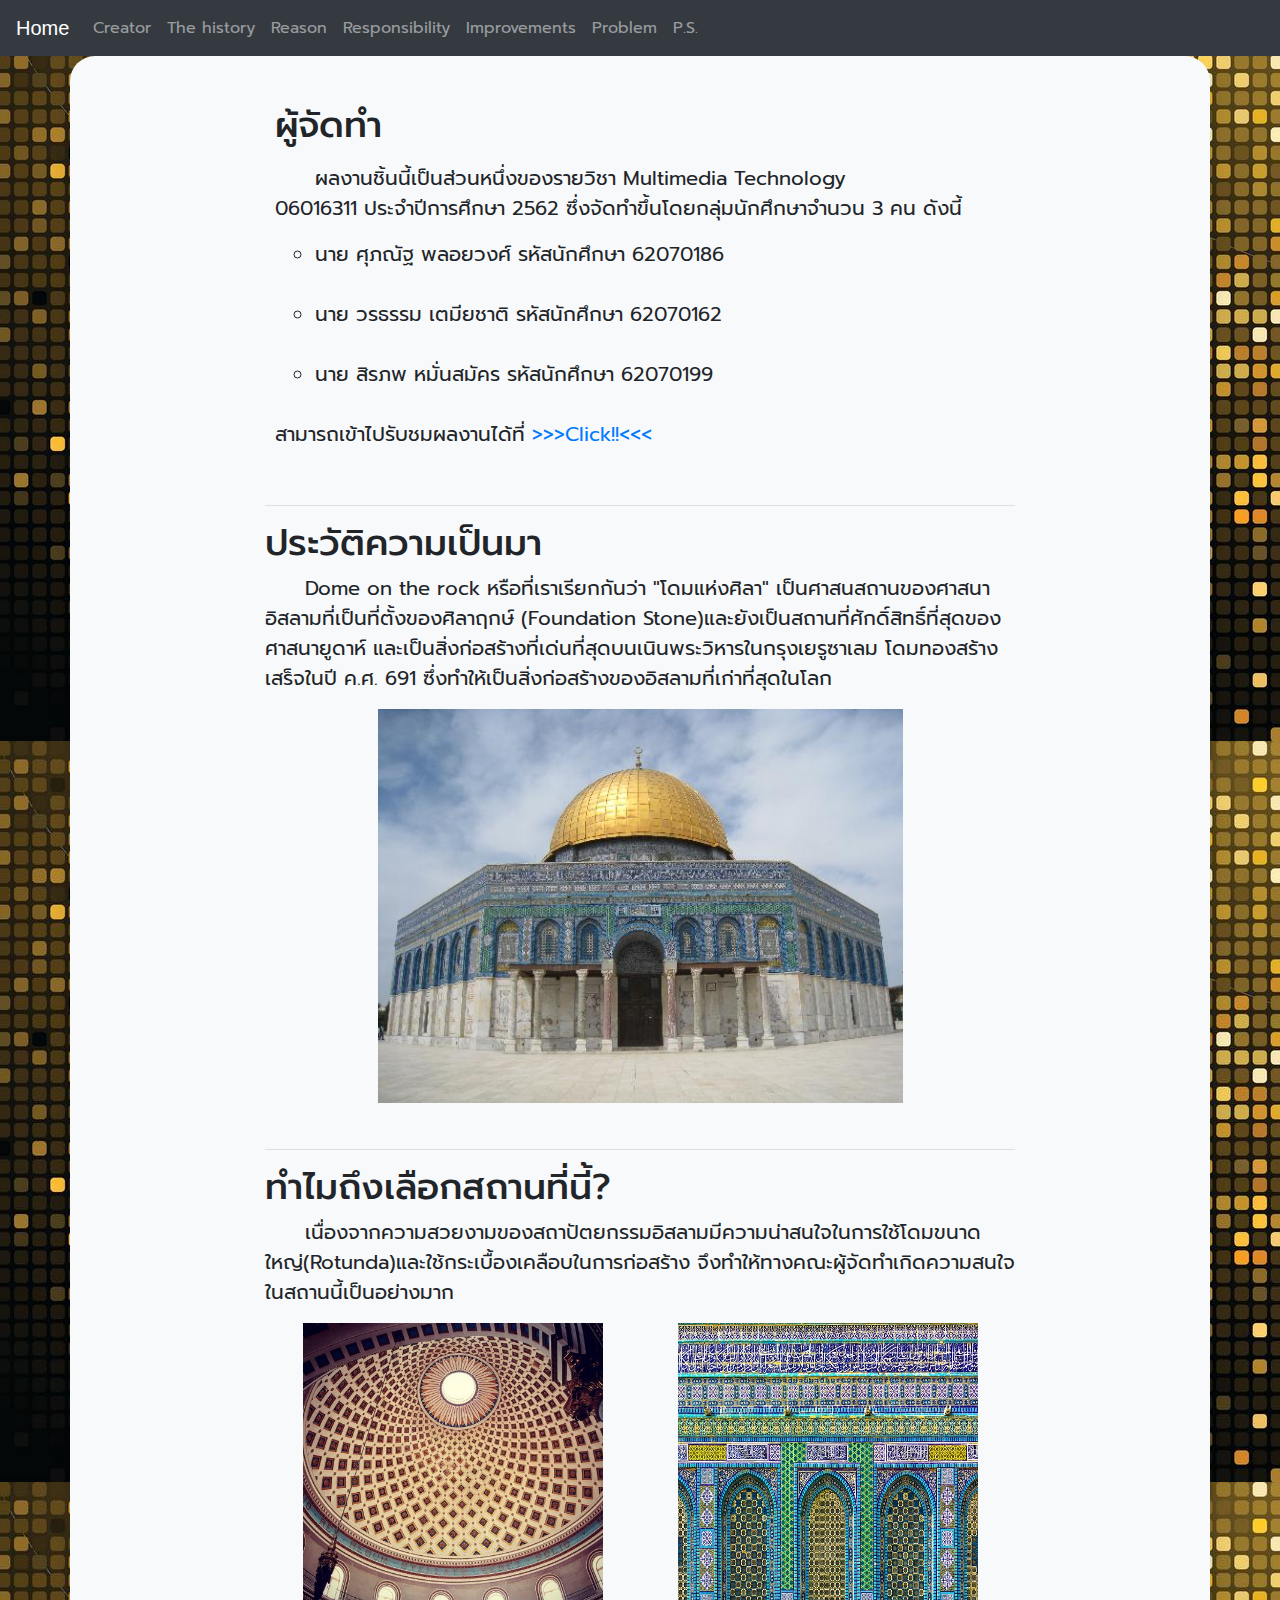
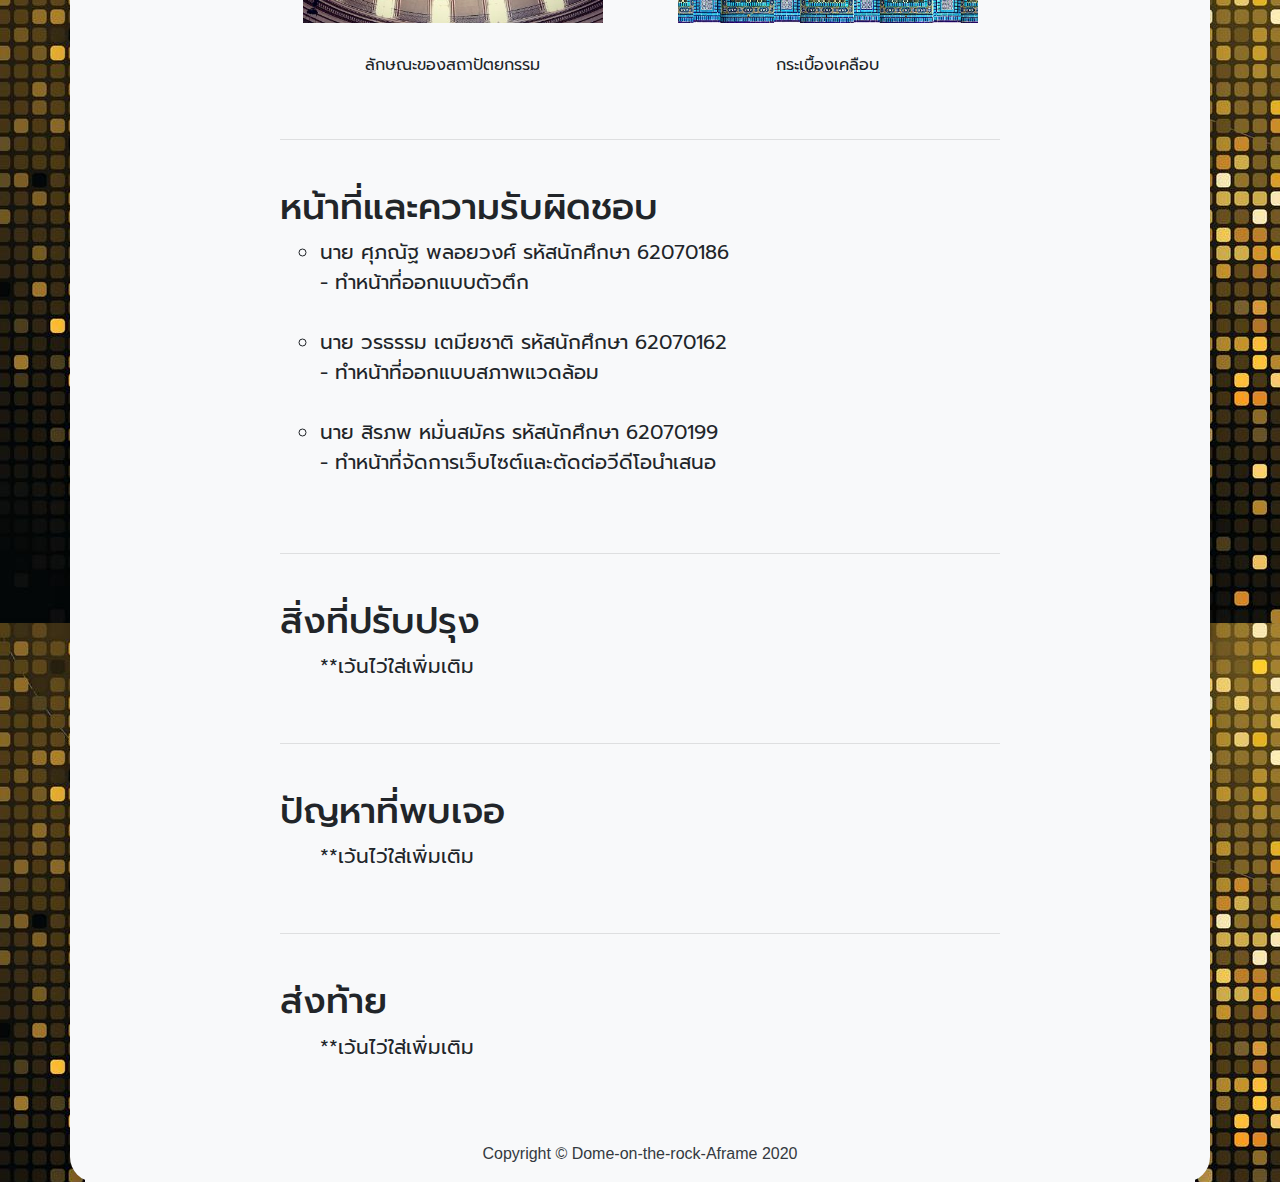
==== Website/index.html @ 98d54153 "Add website  prototype" ====
<!DOCTYPE html>
<html lang="en">

<head>

  <meta charset="utf-8">
  <meta name="viewport" content="width=device-width, initial-scale=1, shrink-to-fit=no">
  <meta name="description" content="">
  <meta name="author" content="">

  <title>Dome on th rock</title>
  <link href="https://fonts.googleapis.com/css2?family=Prompt:wght@500&display=swap" rel="stylesheet">
  <link href="https://fonts.googleapis.com/css2?family=Prompt:wght@300&display=swap" rel="stylesheet">
  <link href="vendor/bootstrap/css/bootstrap.min.css" rel="stylesheet">
  <link href="css/gg.css" rel="stylesheet">
</head>
<body style="background-image: url('assets/gold.jpg');">
<nav class="navbar navbar-expand-lg navbar-dark bg-dark sticky-top">
  <a class="navbar-brand" href="#">
    Home
  </a>
  <button class="navbar-toggler" type="button" data-toggle="collapse" data-target="#navbarText">
    <span class="navbar-toggler-icon"></span>
  </button>
  <div class="collapse navbar-collapse" id="navbarText" style="font-family: 'Prompt', sans-serif;font-size: 16px;">
    <ul class="navbar-nav mr-auto">
      <li class="nav-item">
        <a class="nav-link" href="#1">Creator<span class="sr-only">(current)</span></a>
      </li>
      <li class="nav-item">
        <a class="nav-link" href="#2">The history</a>
      </li>
      <li class="nav-item">
        <a class="nav-link" href="#3">Reason</a>
      </li>
      <li class="nav-item">
        <a class="nav-link" href="#4">Responsibility</a>
      </li>
      <li class="nav-item">
        <a class="nav-link" href="#5">Improvements</a>
      </li>
      <li class="nav-item">
        <a class="nav-link" href="#6">Problem</a>
      </li>
      <li class="nav-item">
        <a class="nav-link" href="#7">P.S.</a>
      </li>
    </ul>
  </div>
</nav>
  
    <div class="container bg-light shadow" style="border-radius: 25px;" >
      <div class="row">
        <div class="col-lg-8 mx-auto" id="1"><br><br>
          <h2 style="font-family: 'Prompt', sans-serif;font-size: 36px;" >ผู้จัดทำ</h2>
          <p class="lead" style="font-family: 'Prompt', sans-serif;">
          <ul class="list-unstyled" style="font-family: 'Prompt', sans-serif;font-size: 20px;">
            <p style="text-indent: 2em;">
              ผลงานชิ้นนี้เป็นส่วนหนึ่งของรายวิชา Multimedia Technology <br>06016311 ประจำปีการศึกษา 2562
              ซึ่งจัดทำขึ้นโดยกลุ่มนักศึกษาจำนวน 3 คน ดังนี้
            </p>
            <ul>
            <li>นาย ศุภณัฐ พลอยวงศ์ รหัสนักศึกษา 62070186 </li><br>
            <li>นาย วรธรรม เตมียชาติ รหัสนักศึกษา 62070162 </li><br>
            <li>นาย สิรภพ หมั่นสมัคร  รหัสนักศึกษา 62070199 </li><br>
          </ul>
          <p>
            สามารถเข้าไปรับชมผลงานได้ที่ <a target ="_blank" href="https://github.com/Suppanutpw/Dome-of-the-rock-Aframe">>>>Click!!<<<</a>
          </p>

          </ul>
        </div>
      
      <div class="row">
        <div class="col-lg-8 mx-auto"><br>
          <hr class="w-100" id="2">
          <h2 style="font-family: 'Prompt', sans-serif;font-size: 36px;">ประวัติความเป็นมา</h2>
          <ul class="list-unstyled" style="font-family: 'Prompt', sans-serif;font-size: 20px;">
            <p style="text-indent: 2em;">
              Dome on the rock หรือที่เราเรียกกันว่า "โดมแห่งศิลา" เป็นศาสนสถานของศาสนาอิสลามที่เป็นที่ตั้งของศิลาฤกษ์ (Foundation Stone)และยังเป็นสถานที่ศักดิ์สิทธิ์ที่สุดของศาสนายูดาห์ และเป็นสิ่งก่อสร้างที่เด่นที่สุดบนเนินพระวิหารในกรุงเยรูซาเลม โดมทองสร้างเสร็จในปี ค.ศ. 691 ซึ่งทำให้เป็นสิ่งก่อสร้างของอิสลามที่เก่าที่สุดในโลก
            </p>
            <img src="assets/dome1.jpg"
                 style="height: 70%;
                        width: 70%;
                        margin-left: auto;
                        display: block;
                        margin-right: auto;" >
            <br>
            <hr class="w-100" id="3">
            <h2 style="font-family: 'Prompt', sans-serif;font-size: 36px;">ทำไมถึงเลือกสถานที่นี้?</h2>
            <p style="text-indent: 2em;">
              เนื่องจากความสวยงามของสถาปัตยกรรมอิสลามมีความน่าสนใจในการใช้โดมขนาดใหญ่(Rotunda)และใช้กระเบื้องเคลือบในการก่อสร้าง จึงทำให้ทางคณะผู้จัดทำเกิดความสนใจในสถานนี้เป็นอย่างมาก
            </p>
            <div class="container">
              <div class="row">
                <div class="col">
                  <img src="assets/rotunda.jpg"
                       style="height: 300px;
                              width: 300px;
                              margin-left: auto;
                              display: block;
                              margin-right: auto;" >
                  <br>
                  <p style="text-align: center;font-size: 16px">ลักษณะของสถาปัตยกรรม</p>
                </div>
                <div class="col">
                  <img src="assets/wall.jpg"
                       style="height: 300px;
                              width: 300px;
                              margin-left: auto;
                              display: block;
                              margin-right: auto;" >
                  <br>
                  <p style="text-align: center;font-size: 16px"> กระเบื้องเคลือบ </p>
                </div>
              </div>
            <br><hr class="w-100" id="4"><br>
            <h2 style="font-family: 'Prompt', sans-serif;font-size: 36px;">หน้าที่และความรับผิดชอบ</h2>
            <ul>
              <li>นาย ศุภณัฐ พลอยวงศ์ รหัสนักศึกษา 62070186 <br> - ทำหน้าที่ออกแบบตัวตึก</li><br>
              <li>นาย วรธรรม เตมียชาติ  รหัสนักศึกษา 62070162 <br> - ทำหน้าที่ออกแบบสภาพแวดล้อม</li><br>
              <li>นาย สิรภพ หมั่นสมัคร  รหัสนักศึกษา 62070199 <br> - ทำหน้าที่จัดการเว็บไซต์และตัดต่อวีดีโอนำเสนอ</li><br>
            </ul>

            <br><hr class="w-100" id="5"><br>
            <h2 style="font-family: 'Prompt', sans-serif;font-size: 36px;">สิ่งที่ปรับปรุง</h2>
            <p style="text-indent: 2em;">
              **เว้นไว่ใส่เพิ่มเติม
            </p>

            <br><hr class="w-100" id="6"><br>
            <h2 style="font-family: 'Prompt', sans-serif;font-size: 36px;">ปัญหาที่พบเจอ</h2>
            <p style="text-indent: 2em;">
              **เว้นไว่ใส่เพิ่มเติม
            </p>

            <br><hr class="w-100" id="7"><br>
            <h2 style="font-family: 'Prompt', sans-serif;font-size: 36px;">ส่งท้าย</h2>
            <p style="text-indent: 2em;">
              **เว้นไว่ใส่เพิ่มเติม
            </p>




          </ul>
          <br>
        </div>
      </div>
    </div>
    <br>
  <footer class="py-3 bg-light">
    <div class="container">
      <p class="m-0 text-center text-dark">Copyright &copy; Dome-on-the-rock-Aframe 2020</p>
    </div>
  </footer>
  <script src="vendor/jquery/jquery.min.js"></script>
  <script src="vendor/bootstrap/js/bootstrap.bundle.min.js"></script>
  <script src="vendor/jquery-easing/jquery.easing.min.js"></script>
  <script src="js/gg.js"></script>
</body>
</html>
---- Website/css/gg.css ----
/*!
 * Start Bootstrap - Scrolling Nav (https://startbootstrap.com/template-overviews/scrolling-nav)
 * Copyright 2013-2019 Start Bootstrap
 * Licensed under MIT (https://github.com/BlackrockDigital/startbootstrap-scrolling-nav/blob/master/LICENSE)
 */
header {
  padding: 156px 0 100px;
}

section {
  padding: 150px 0;
}

body {
    background-image: url('https://i.imgur.com/0zzyhOu.png');
}
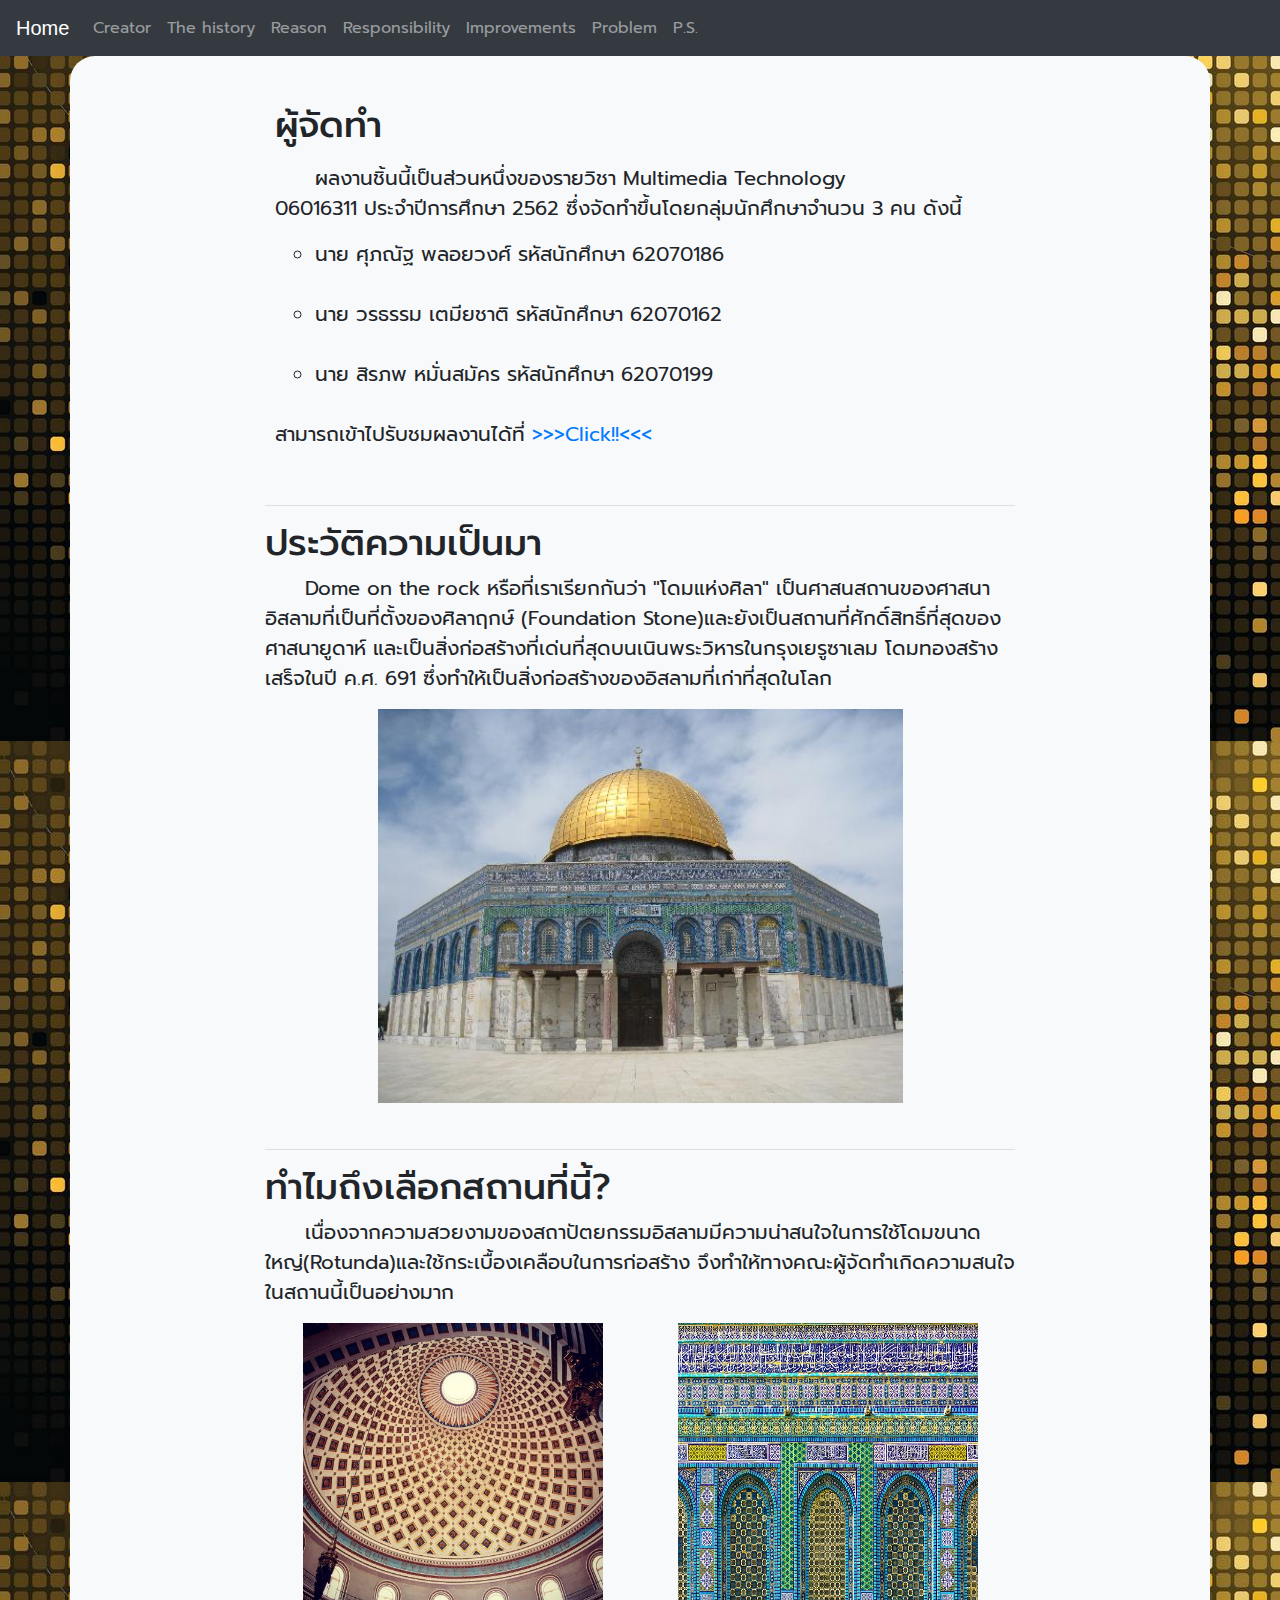
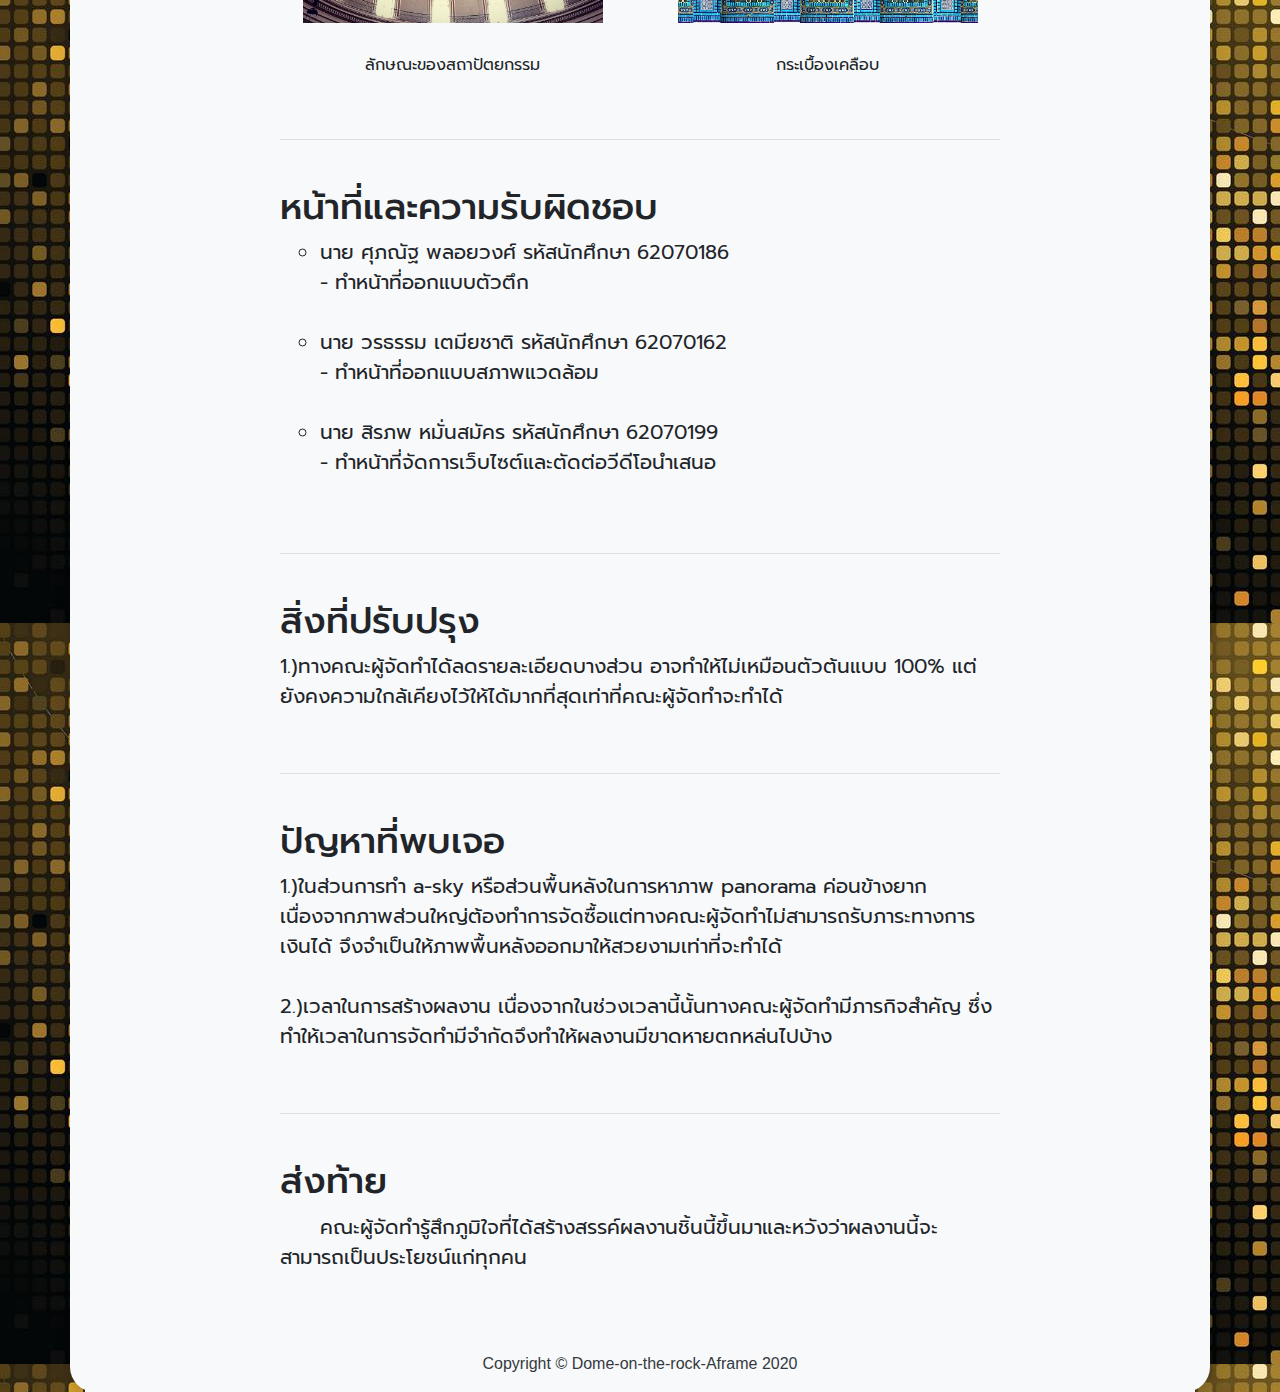
==== commit 4b10fe83: "Update CH." ====
--- a/Website/index.html
+++ b/Website/index.html
@@ -124,20 +124,22 @@
 
             <br><hr class="w-100" id="5"><br>
             <h2 style="font-family: 'Prompt', sans-serif;font-size: 36px;">สิ่งที่ปรับปรุง</h2>
-            <p style="text-indent: 2em;">
-              **เว้นไว่ใส่เพิ่มเติม
+            <p>
+              1.)ทางคณะผู้จัดทำได้ลดรายละเอียดบางส่วน อาจทำให้ไม่เหมือนตัวต้นแบบ 100% แต่ยังคงความใกล้เคียงไว้ให้ได้มากที่สุดเท่าที่คณะผู้จัดทำจะทำได้
             </p>
 
             <br><hr class="w-100" id="6"><br>
             <h2 style="font-family: 'Prompt', sans-serif;font-size: 36px;">ปัญหาที่พบเจอ</h2>
-            <p style="text-indent: 2em;">
-              **เว้นไว่ใส่เพิ่มเติม
+            <p>
+              1.)ในส่วนการทำ a-sky หรือส่วนพื้นหลังในการหาภาพ panorama ค่อนข้างยากเนื่องจากภาพส่วนใหญ่ต้องทำการจัดซื้อแต่ทางคณะผู้จัดทำไม่สามารถรับภาระทางการเงินได้ จึงจำเป็นให้ภาพพื้นหลังออกมาให้สวยงามเท่าที่จะทำได้
+              <br><br>
+              2.)เวลาในการสร้างผลงาน เนื่องจากในช่วงเวลานี้นั้นทางคณะผู้จัดทำมีภารกิจสำคัญ ซึ่งทำให้เวลาในการจัดทำมีจำกัดจึงทำให้ผลงานมีขาดหายตกหล่นไปบ้าง
             </p>
 
             <br><hr class="w-100" id="7"><br>
             <h2 style="font-family: 'Prompt', sans-serif;font-size: 36px;">ส่งท้าย</h2>
             <p style="text-indent: 2em;">
-              **เว้นไว่ใส่เพิ่มเติม
+              คณะผู้จัดทำรู้สึกภูมิใจที่ได้สร้างสรรค์ผลงานชิ้นนี้ขึ้นมาและหวังว่าผลงานนี้จะสามารถเป็นประโยชน์แก่ทุกคน
             </p>
 
 
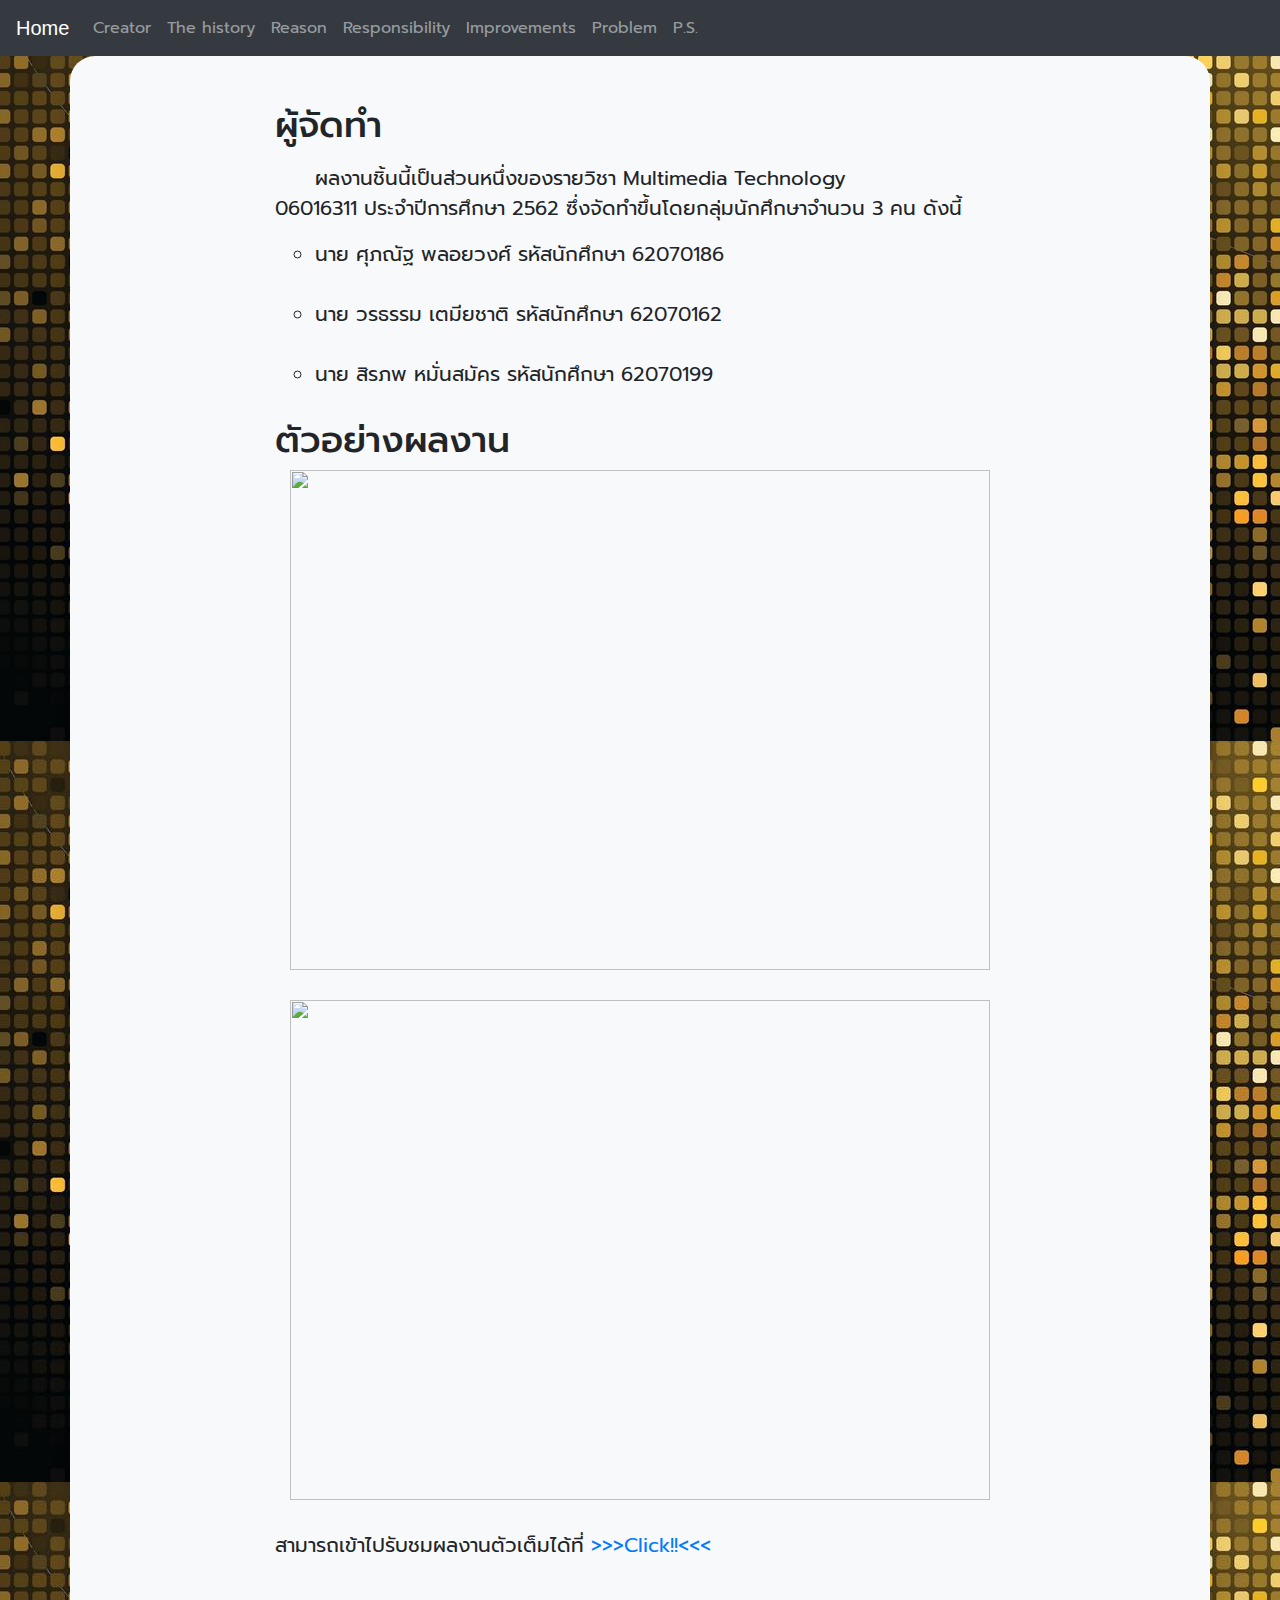
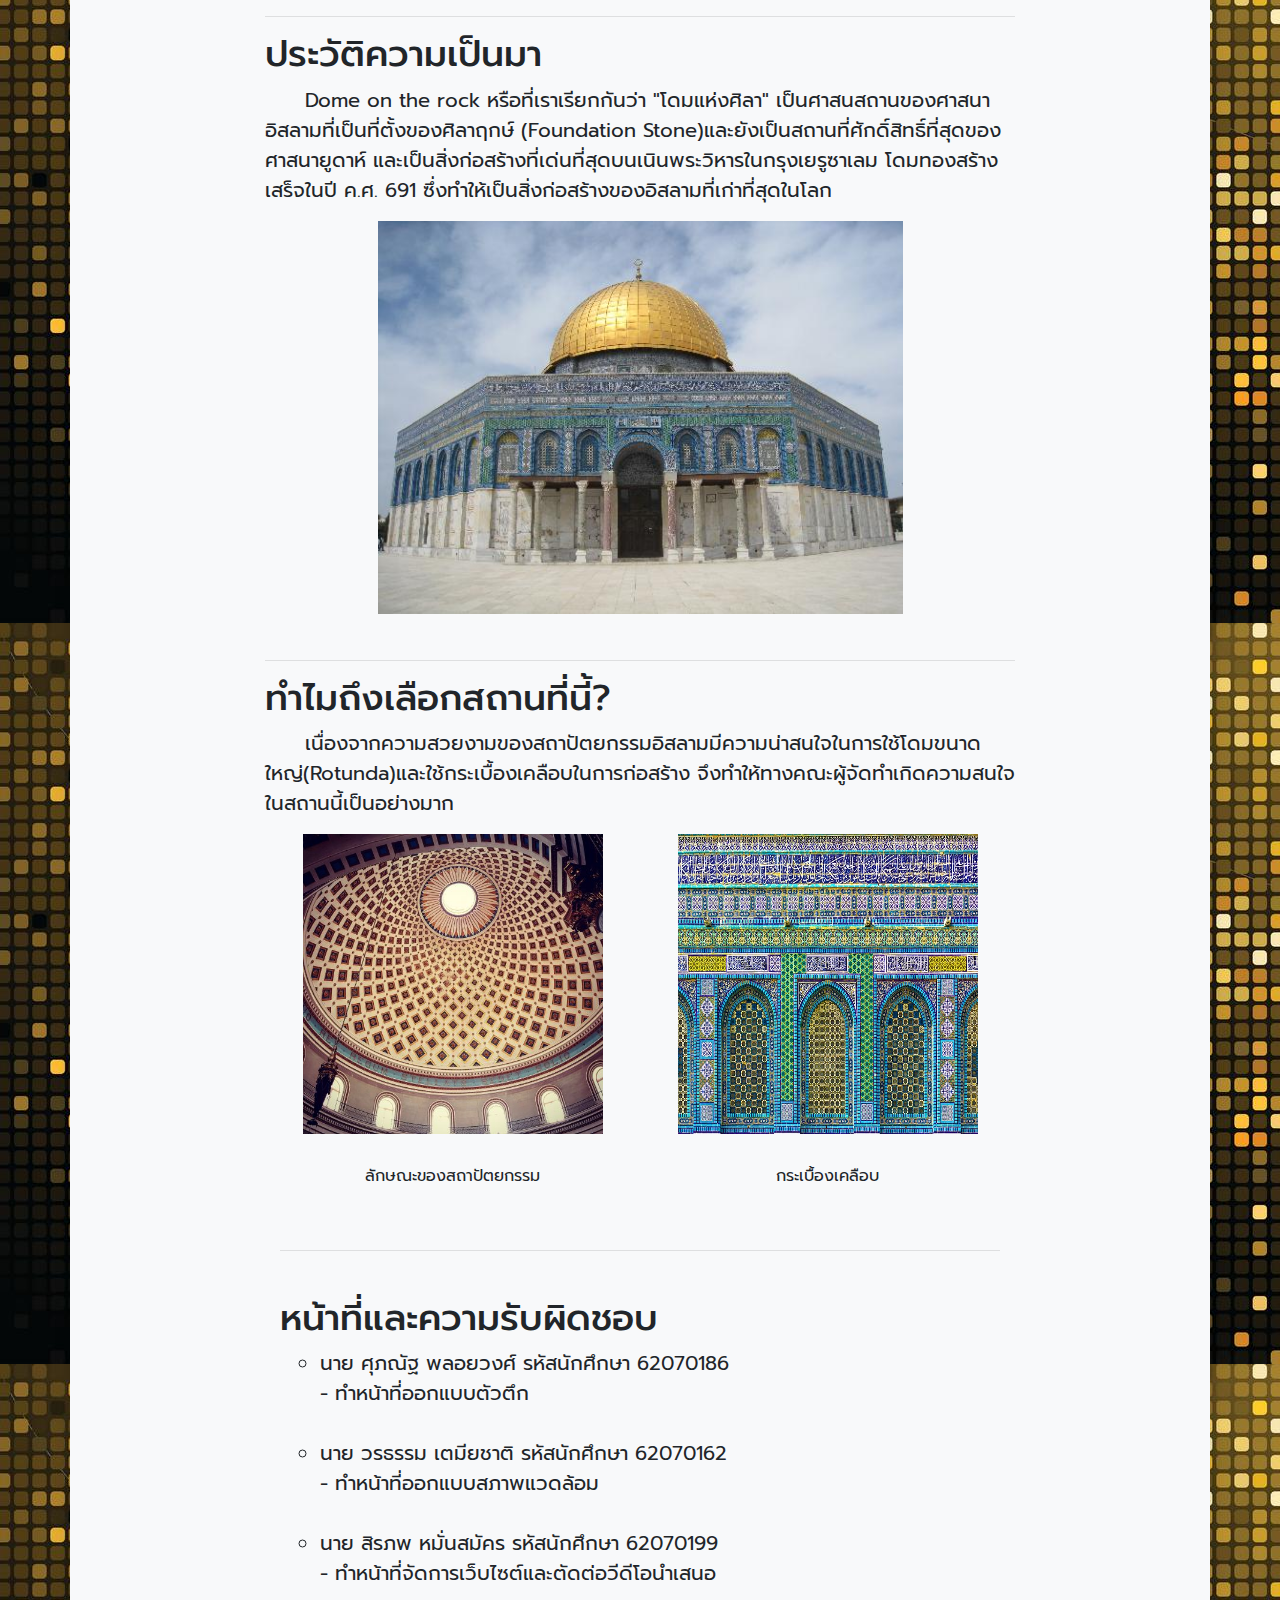
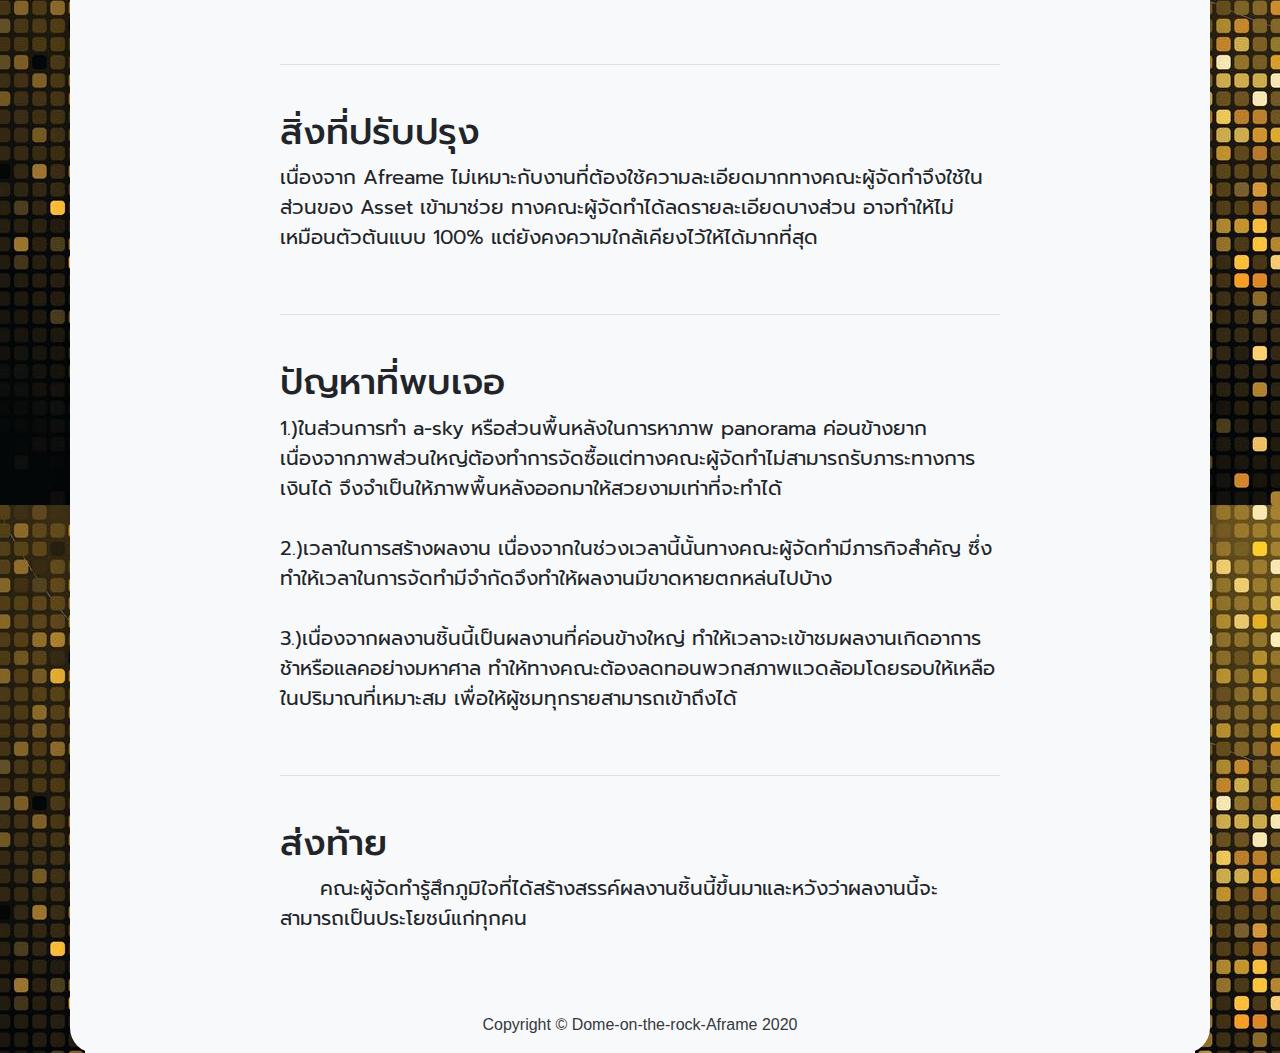
==== commit bafcaedf: "Update website" ====
--- a/Website/index.html
+++ b/Website/index.html
@@ -64,8 +64,13 @@
             <li>นาย วรธรรม เตมียชาติ รหัสนักศึกษา 62070162 </li><br>
             <li>นาย สิรภพ หมั่นสมัคร  รหัสนักศึกษา 62070199 </li><br>
           </ul>
+
+          <h2 style="font-family: 'Prompt', sans-serif;font-size: 36px;">ตัวอย่างผลงาน</h2>
+          <img src="Assets/Preview1.jpg" style="height: 500px;width: 700px;margin-left: auto;display: block;margin-right: auto;" ><br>
+          <img src="Assets/Preview2.jpg" style="height: 500px;width: 700px;margin-left: auto;display: block;margin-right: auto;" ><br>
+          
           <p>
-            สามารถเข้าไปรับชมผลงานได้ที่ <a target ="_blank" href="https://github.com/Suppanutpw/Dome-of-the-rock-Aframe">>>>Click!!<<<</a>
+            สามารถเข้าไปรับชมผลงานตัวเต็มได้ที่ <a target ="_blank" href="https://dome-of-the-rock.netlify.app/">>>>Click!!<<<</a>
           </p>
 
           </ul>
@@ -125,7 +130,9 @@
             <br><hr class="w-100" id="5"><br>
             <h2 style="font-family: 'Prompt', sans-serif;font-size: 36px;">สิ่งที่ปรับปรุง</h2>
             <p>
-              1.)ทางคณะผู้จัดทำได้ลดรายละเอียดบางส่วน อาจทำให้ไม่เหมือนตัวต้นแบบ 100% แต่ยังคงความใกล้เคียงไว้ให้ได้มากที่สุดเท่าที่คณะผู้จัดทำจะทำได้
+              เนื่องจาก Afreame ไม่เหมาะกับงานที่ต้องใช้ความละเอียดมากทางคณะผู้จัดทำจึงใช้ในส่วนของ Asset เข้ามาช่วย ทางคณะผู้จัดทำได้ลดรายละเอียดบางส่วน อาจทำให้ไม่เหมือนตัวต้นแบบ 100% แต่ยังคงความใกล้เคียงไว้ให้ได้มากที่สุด
+              <br>
+
             </p>
 
             <br><hr class="w-100" id="6"><br>
@@ -134,6 +141,8 @@
               1.)ในส่วนการทำ a-sky หรือส่วนพื้นหลังในการหาภาพ panorama ค่อนข้างยากเนื่องจากภาพส่วนใหญ่ต้องทำการจัดซื้อแต่ทางคณะผู้จัดทำไม่สามารถรับภาระทางการเงินได้ จึงจำเป็นให้ภาพพื้นหลังออกมาให้สวยงามเท่าที่จะทำได้
               <br><br>
               2.)เวลาในการสร้างผลงาน เนื่องจากในช่วงเวลานี้นั้นทางคณะผู้จัดทำมีภารกิจสำคัญ ซึ่งทำให้เวลาในการจัดทำมีจำกัดจึงทำให้ผลงานมีขาดหายตกหล่นไปบ้าง
+              <br><br>
+              3.)เนื่องจากผลงานชิ้นนี้เป็นผลงานที่ค่อนข้างใหญ่ ทำให้เวลาจะเข้าชมผลงานเกิดอาการช้าหรือแลคอย่างมหาศาล ทำให้ทางคณะต้องลดทอนพวกสภาพแวดล้อมโดยรอบให้เหลือในปริมาณที่เหมาะสม เพื่อให้ผู้ชมทุกรายสามารถเข้าถึงได้
             </p>
 
             <br><hr class="w-100" id="7"><br>
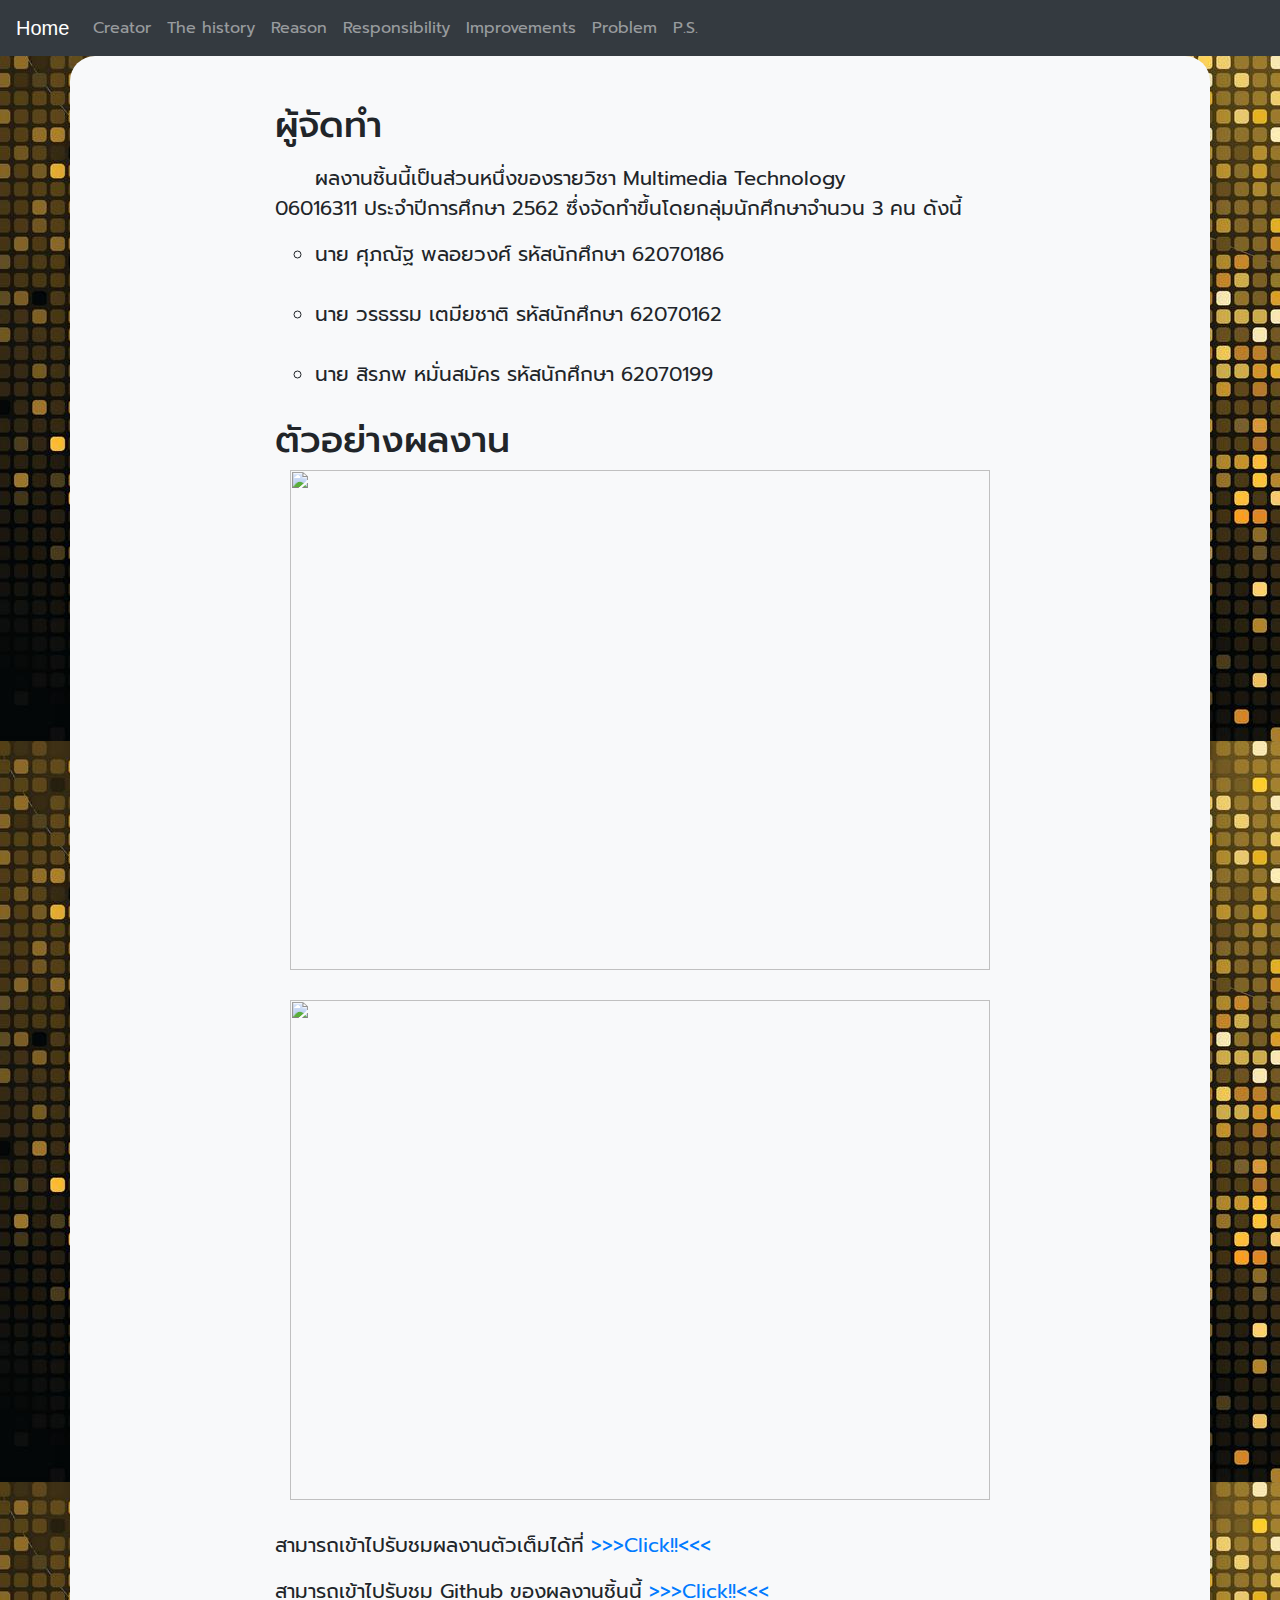
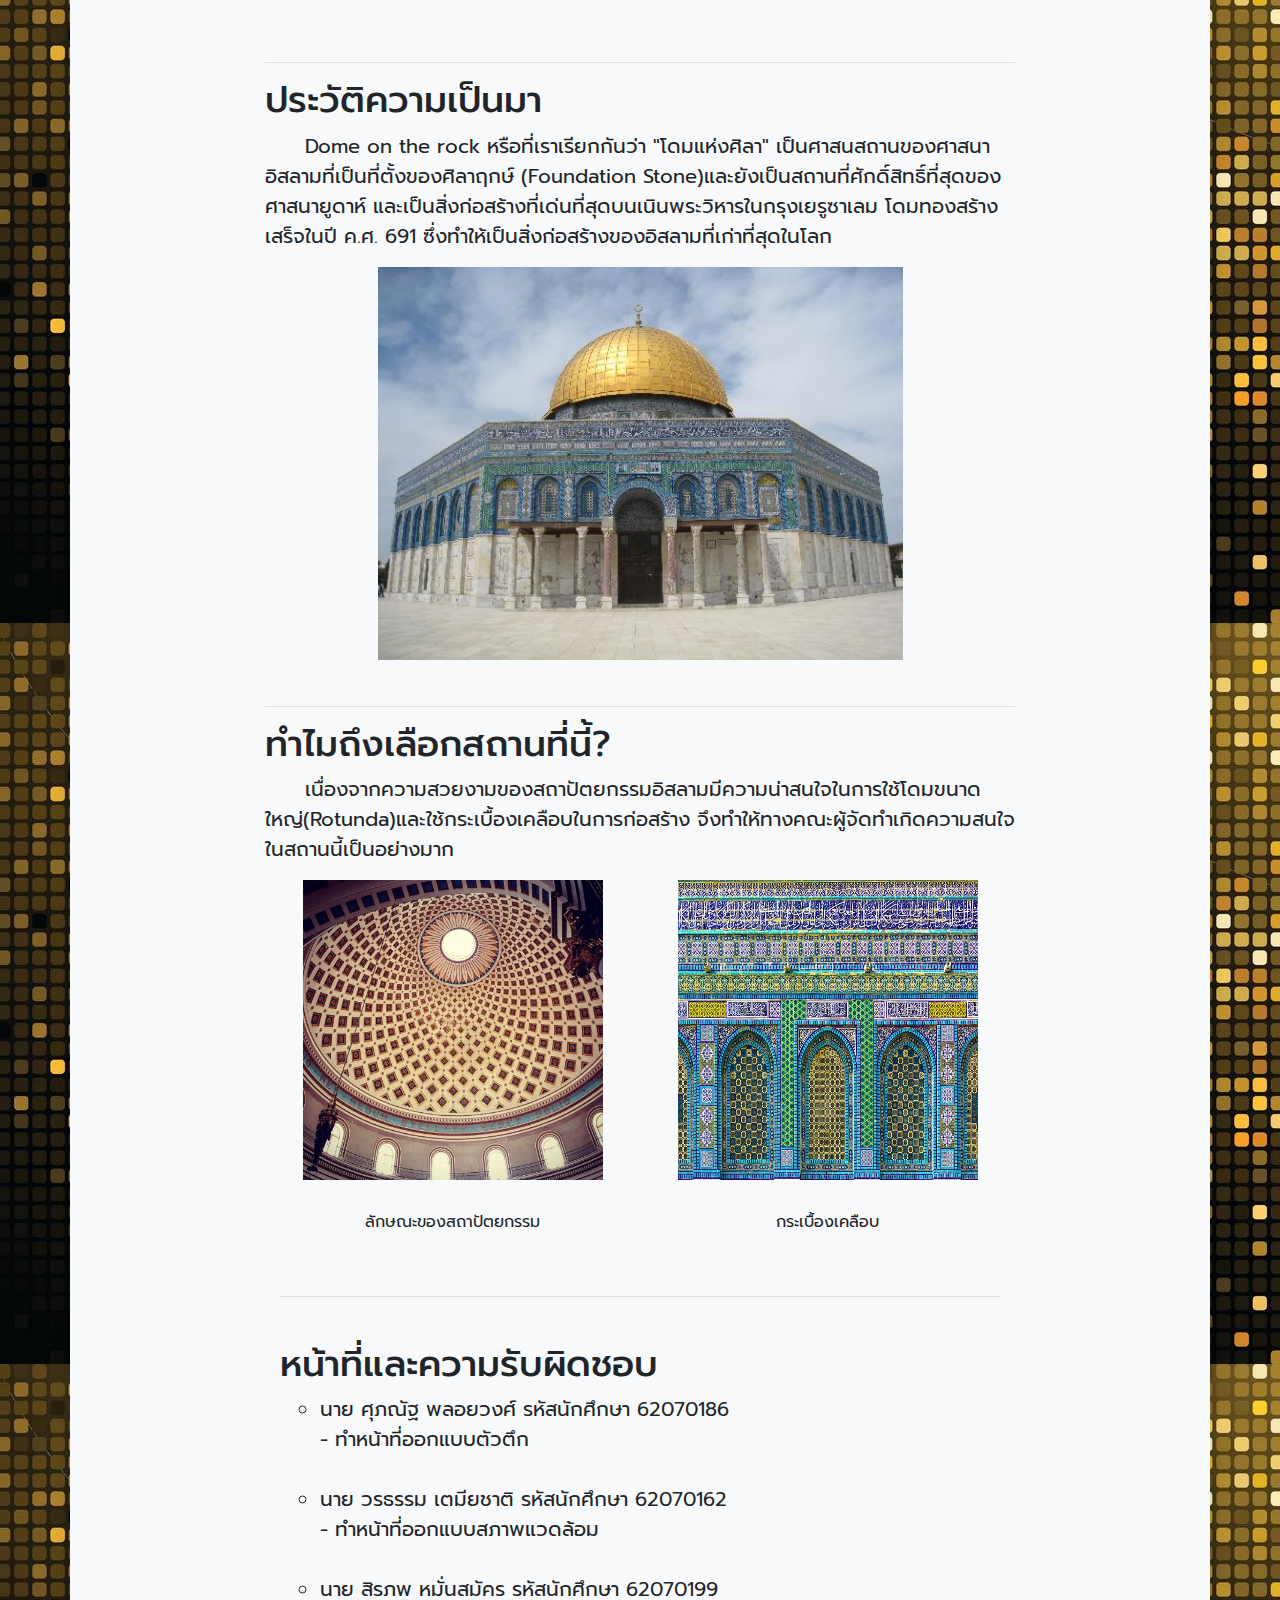
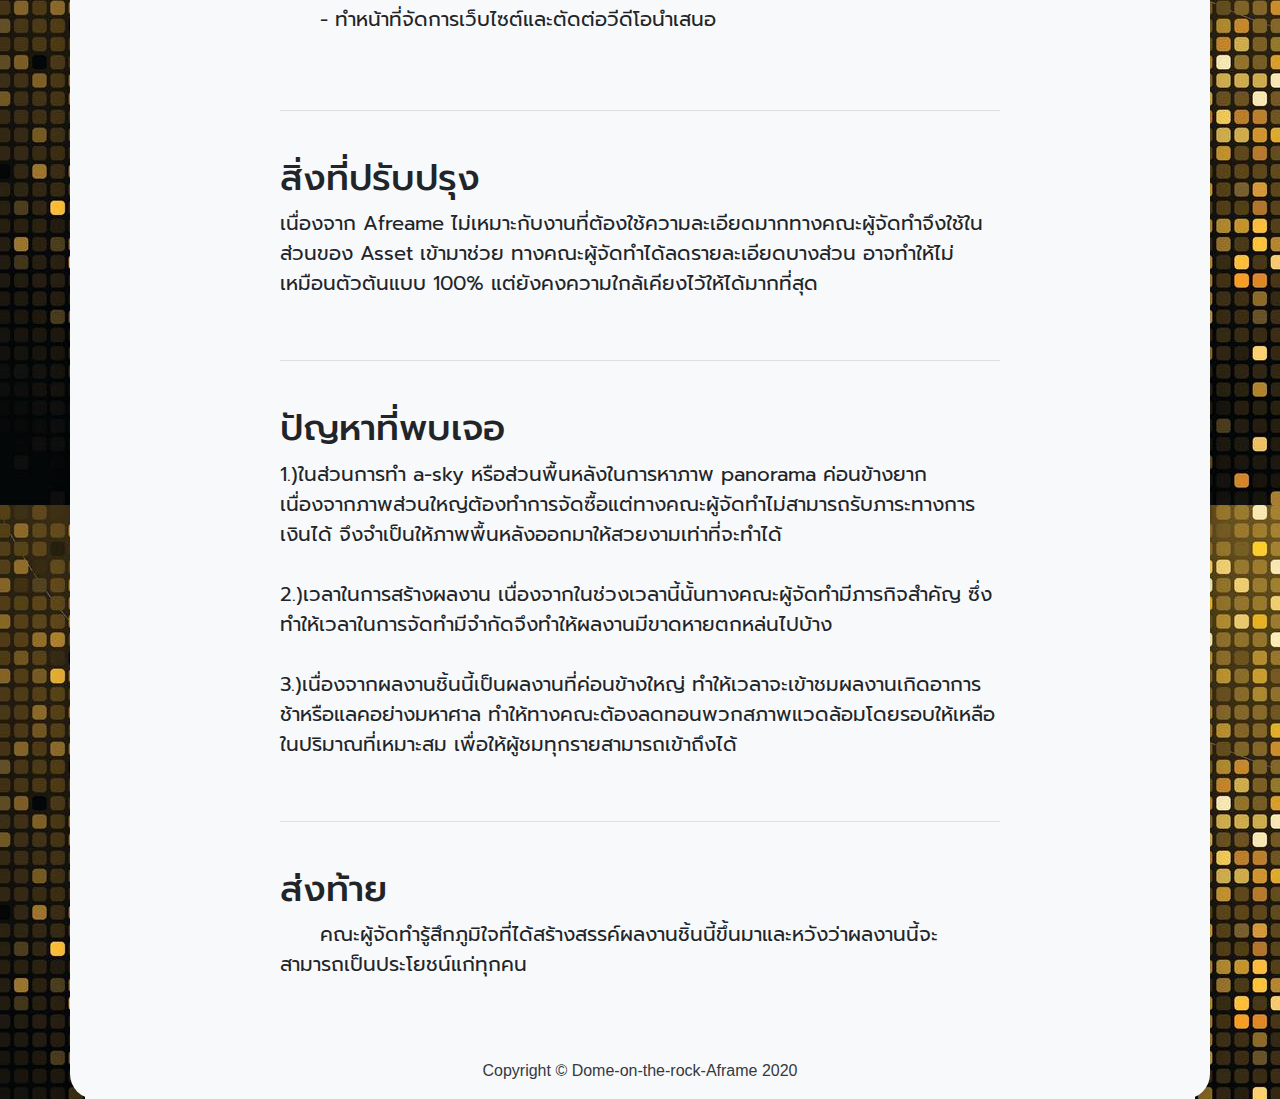
==== commit 0b3e6ff8: "Update index.html" ====
--- a/Website/index.html
+++ b/Website/index.html
@@ -71,6 +71,9 @@
           
           <p>
             สามารถเข้าไปรับชมผลงานตัวเต็มได้ที่ <a target ="_blank" href="https://dome-of-the-rock.netlify.app/">>>>Click!!<<<</a>
+          </p>
+          <p>
+            สามารถเข้าไปรับชม  Github ของผลงานชิ้นนี้ <a target ="_blank" href="https://github.com/Suppanutpw/Dome-of-the-rock-Aframe">>>>Click!!<<<</a>
           </p>
 
           </ul>
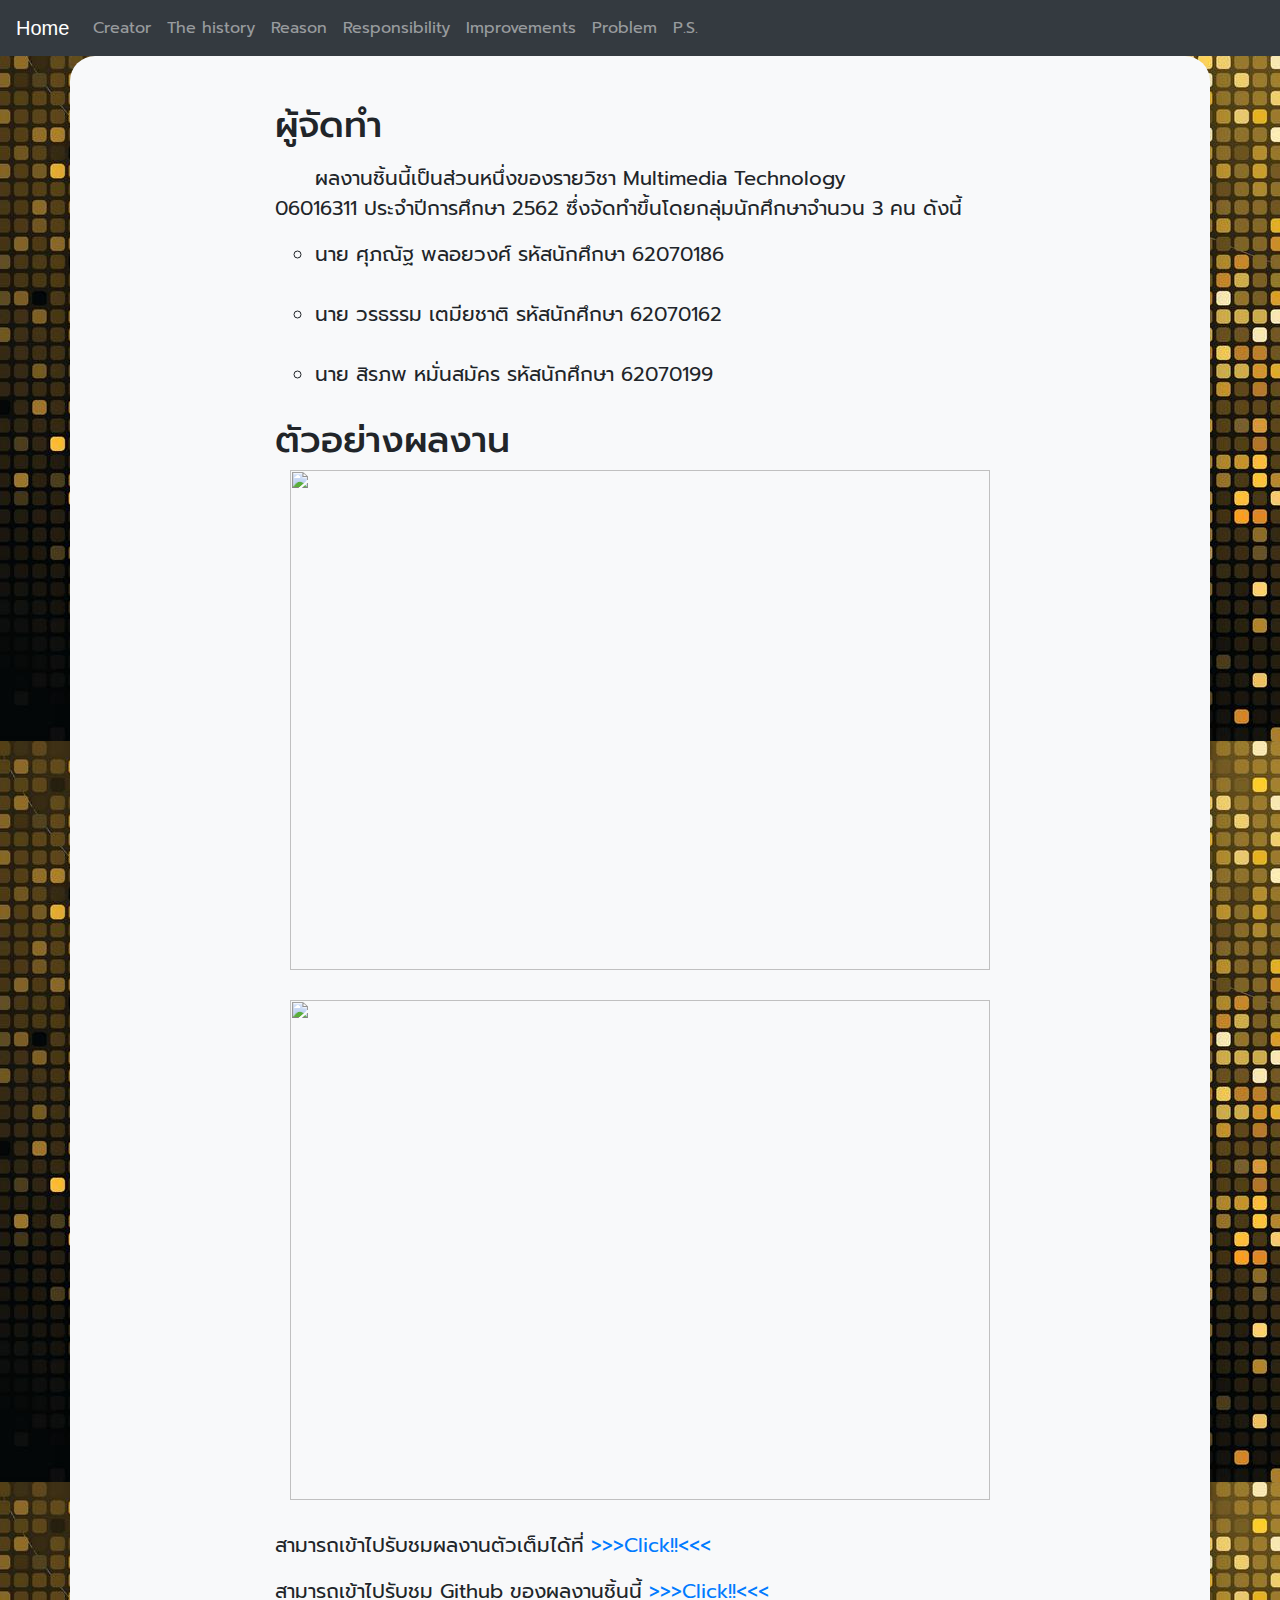
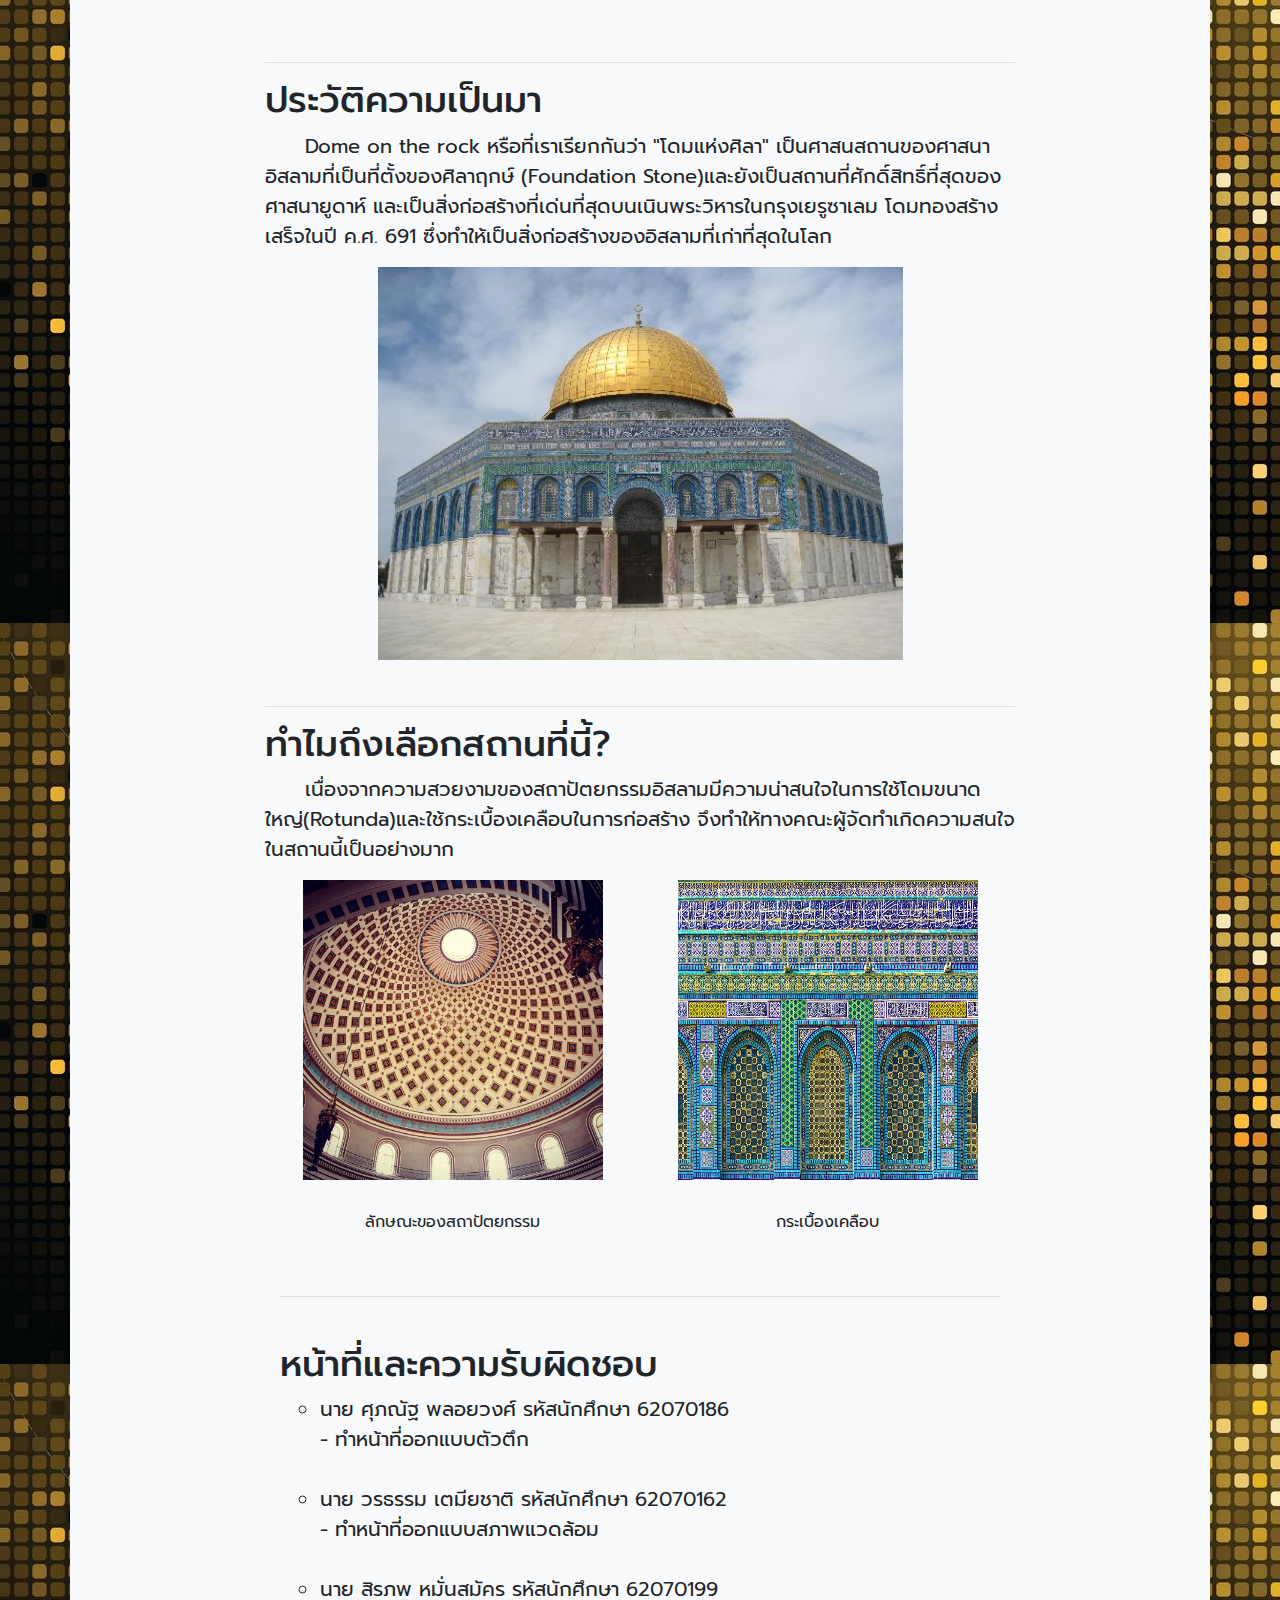
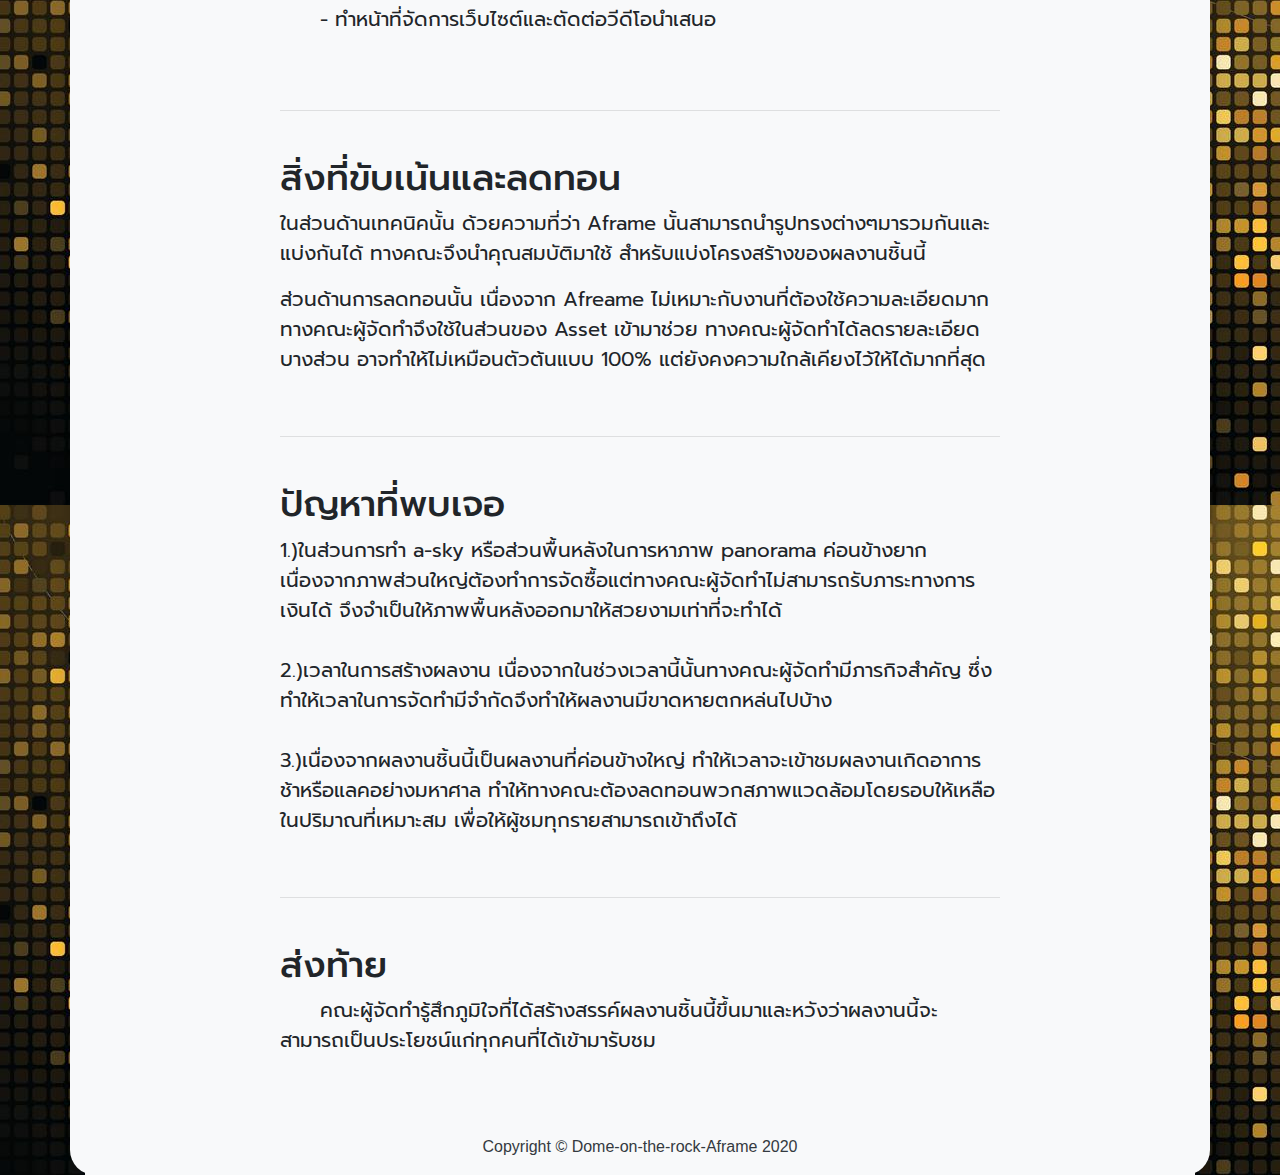
==== commit 2af0134f: "Update index.html" ====
--- a/Website/index.html
+++ b/Website/index.html
@@ -8,7 +8,7 @@
   <meta name="description" content="">
   <meta name="author" content="">
 
-  <title>Dome on th rock</title>
+  <title>Dome of th rock</title>
   <link href="https://fonts.googleapis.com/css2?family=Prompt:wght@500&display=swap" rel="stylesheet">
   <link href="https://fonts.googleapis.com/css2?family=Prompt:wght@300&display=swap" rel="stylesheet">
   <link href="vendor/bootstrap/css/bootstrap.min.css" rel="stylesheet">
@@ -131,11 +131,13 @@
             </ul>
 
             <br><hr class="w-100" id="5"><br>
-            <h2 style="font-family: 'Prompt', sans-serif;font-size: 36px;">สิ่งที่ปรับปรุง</h2>
+            <h2 style="font-family: 'Prompt', sans-serif;font-size: 36px;">สิ่งที่ขับเน้นและลดทอน</h2>
             <p>
-              เนื่องจาก Afreame ไม่เหมาะกับงานที่ต้องใช้ความละเอียดมากทางคณะผู้จัดทำจึงใช้ในส่วนของ Asset เข้ามาช่วย ทางคณะผู้จัดทำได้ลดรายละเอียดบางส่วน อาจทำให้ไม่เหมือนตัวต้นแบบ 100% แต่ยังคงความใกล้เคียงไว้ให้ได้มากที่สุด
-              <br>
-
+              ในส่วนด้านเทคนิคนั้น ด้วยความที่ว่า Aframe นั้นสามารถนำรูปทรงต่างๆมารวมกันและแบ่งกันได้ ทางคณะจึงนำคุณสมบัติมาใช้ สำหรับแบ่งโครงสร้างของผลงานชิ้นนี้
+            </p>
+            
+            <p>
+              ส่วนด้านการลดทอนนั้น เนื่องจาก Afreame ไม่เหมาะกับงานที่ต้องใช้ความละเอียดมากทางคณะผู้จัดทำจึงใช้ในส่วนของ Asset เข้ามาช่วย ทางคณะผู้จัดทำได้ลดรายละเอียดบางส่วน อาจทำให้ไม่เหมือนตัวต้นแบบ 100% แต่ยังคงความใกล้เคียงไว้ให้ได้มากที่สุด
             </p>
 
             <br><hr class="w-100" id="6"><br>
@@ -151,7 +153,7 @@
             <br><hr class="w-100" id="7"><br>
             <h2 style="font-family: 'Prompt', sans-serif;font-size: 36px;">ส่งท้าย</h2>
             <p style="text-indent: 2em;">
-              คณะผู้จัดทำรู้สึกภูมิใจที่ได้สร้างสรรค์ผลงานชิ้นนี้ขึ้นมาและหวังว่าผลงานนี้จะสามารถเป็นประโยชน์แก่ทุกคน
+              คณะผู้จัดทำรู้สึกภูมิใจที่ได้สร้างสรรค์ผลงานชิ้นนี้ขึ้นมาและหวังว่าผลงานนี้จะสามารถเป็นประโยชน์แก่ทุกคนที่ได้เข้ามารับชม
             </p>
 
 
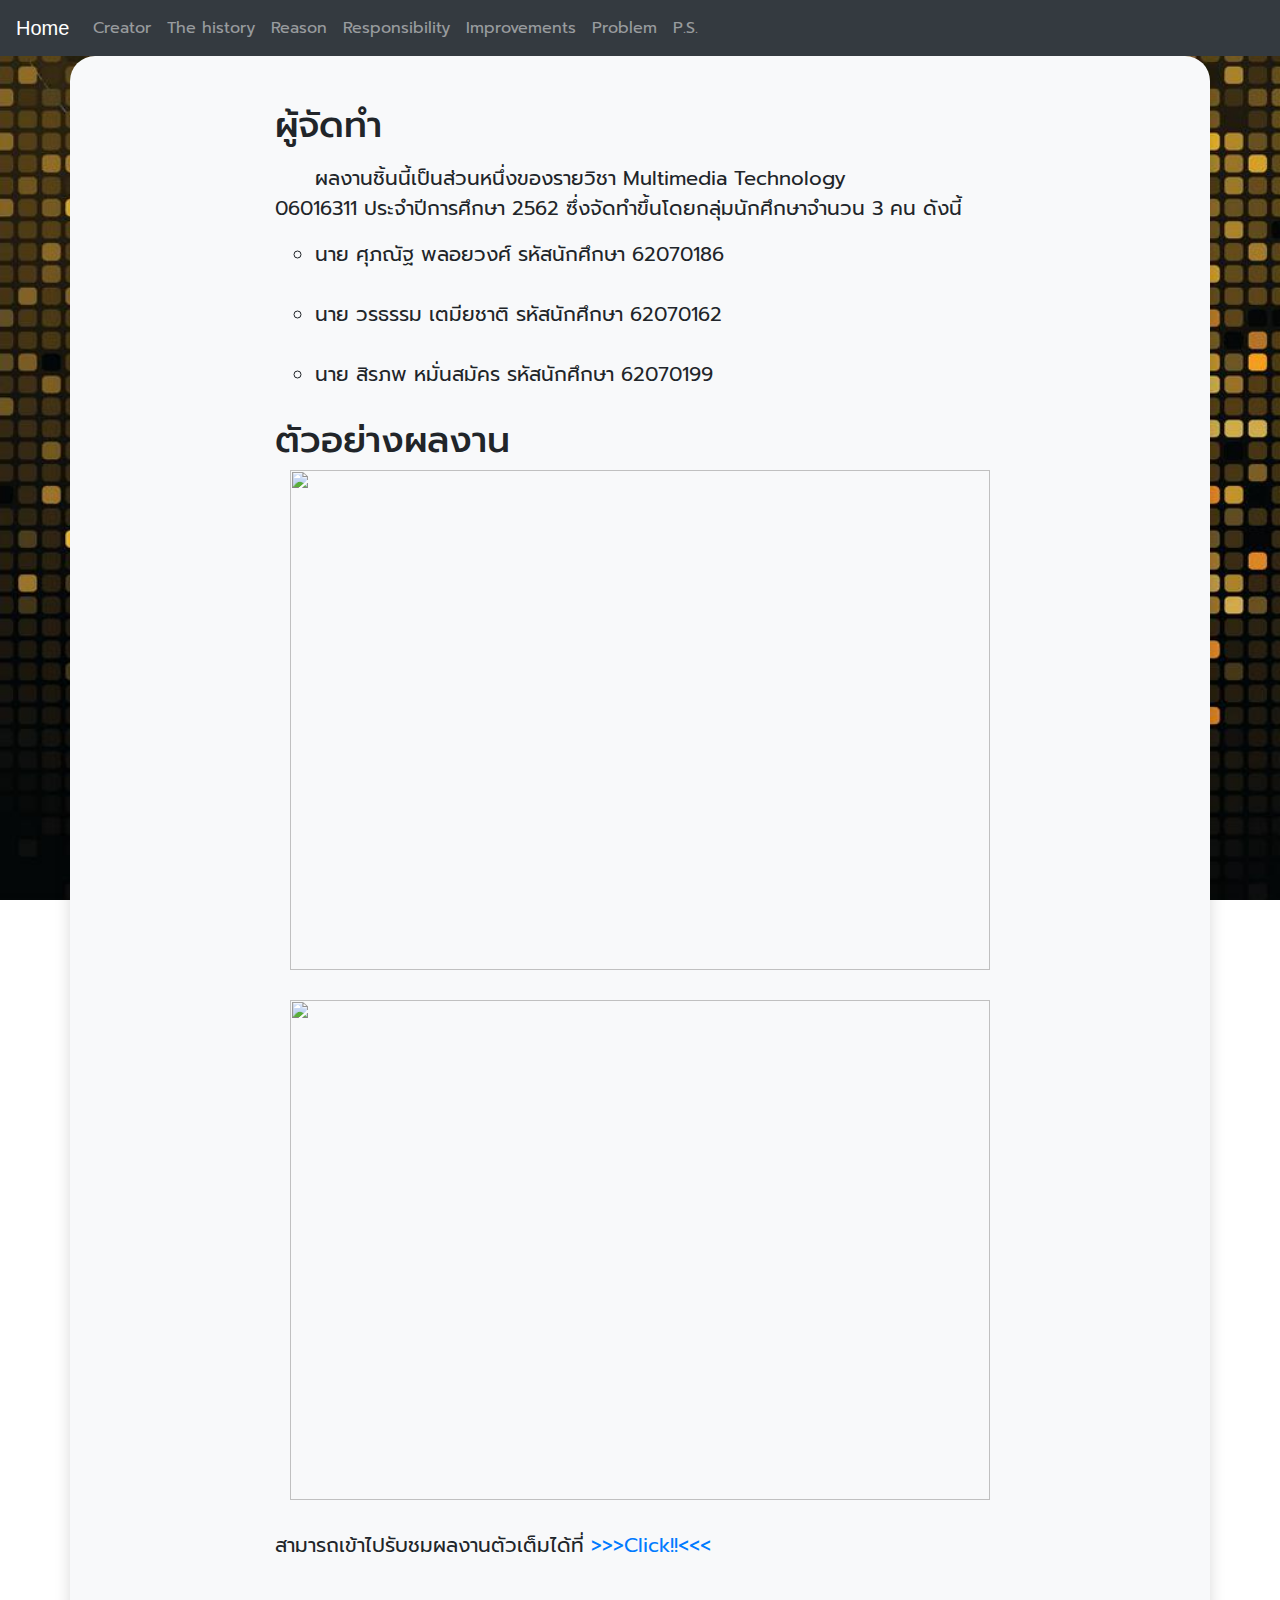
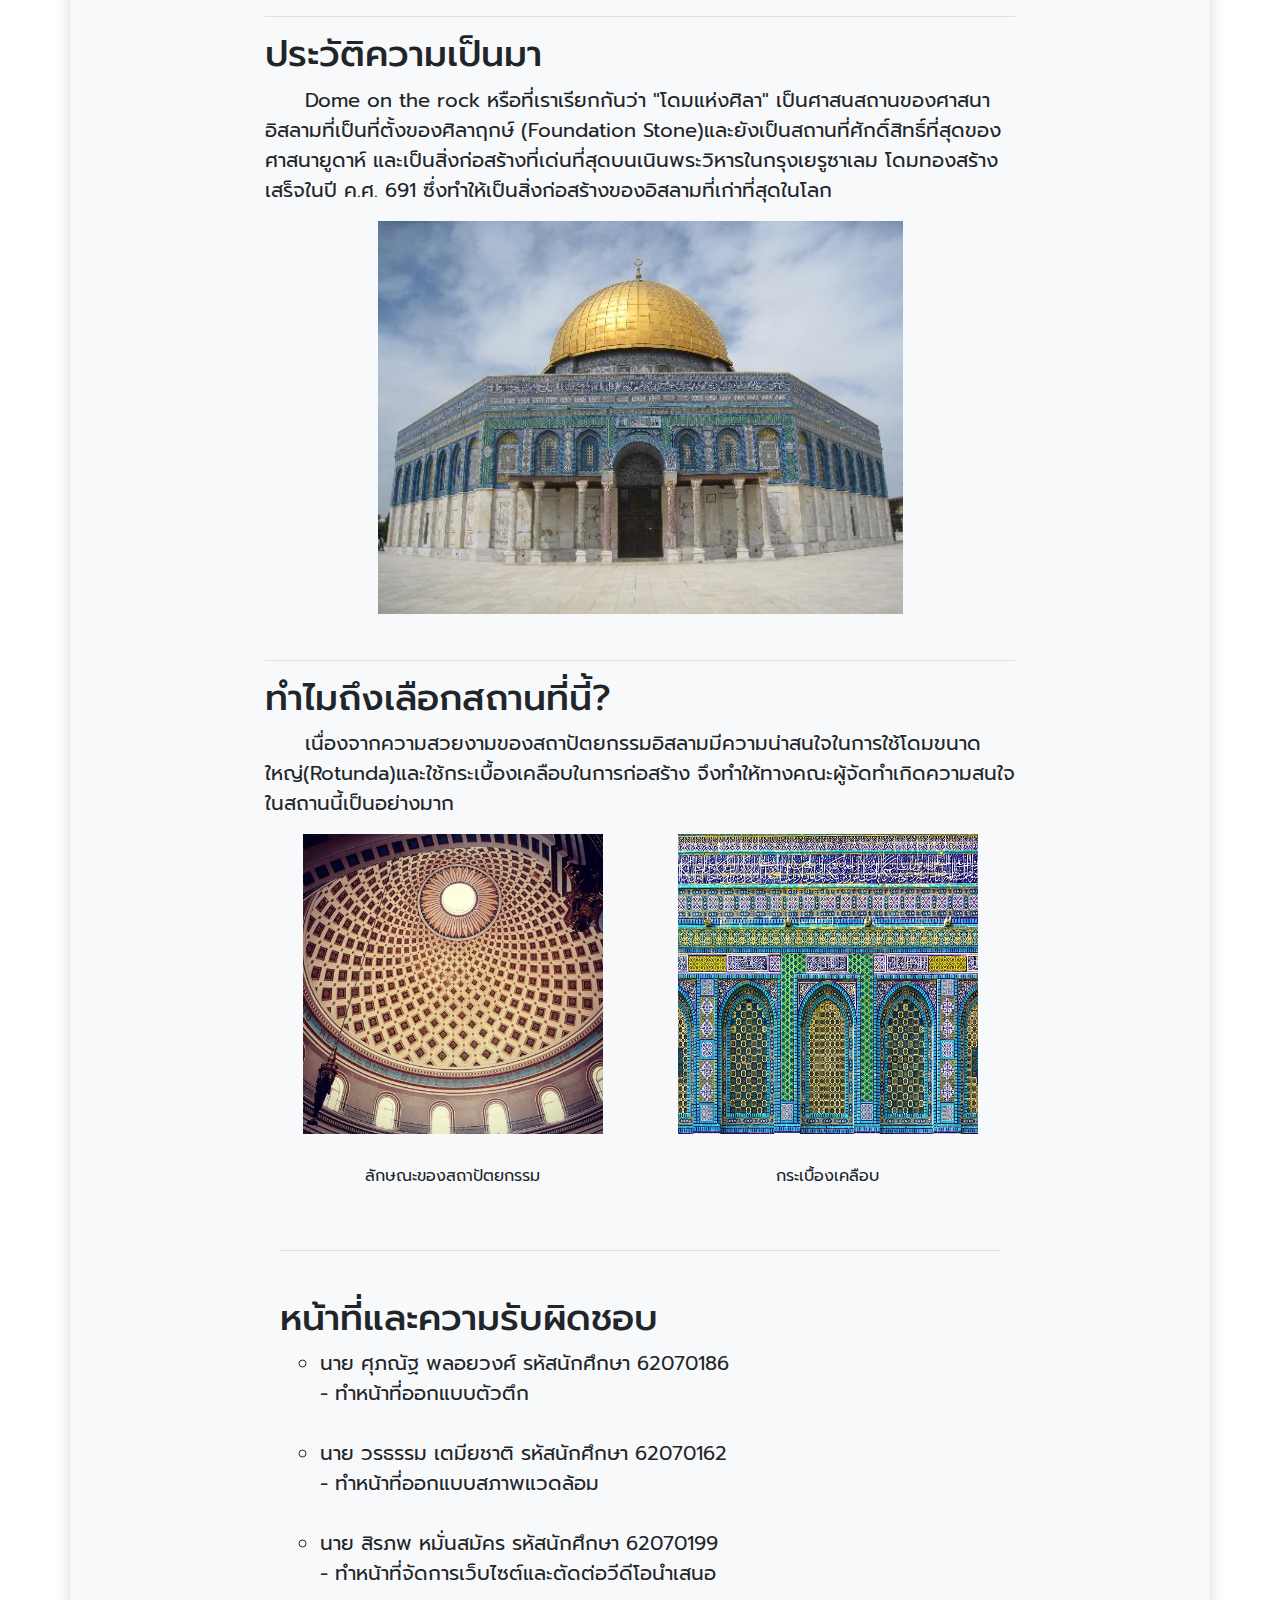
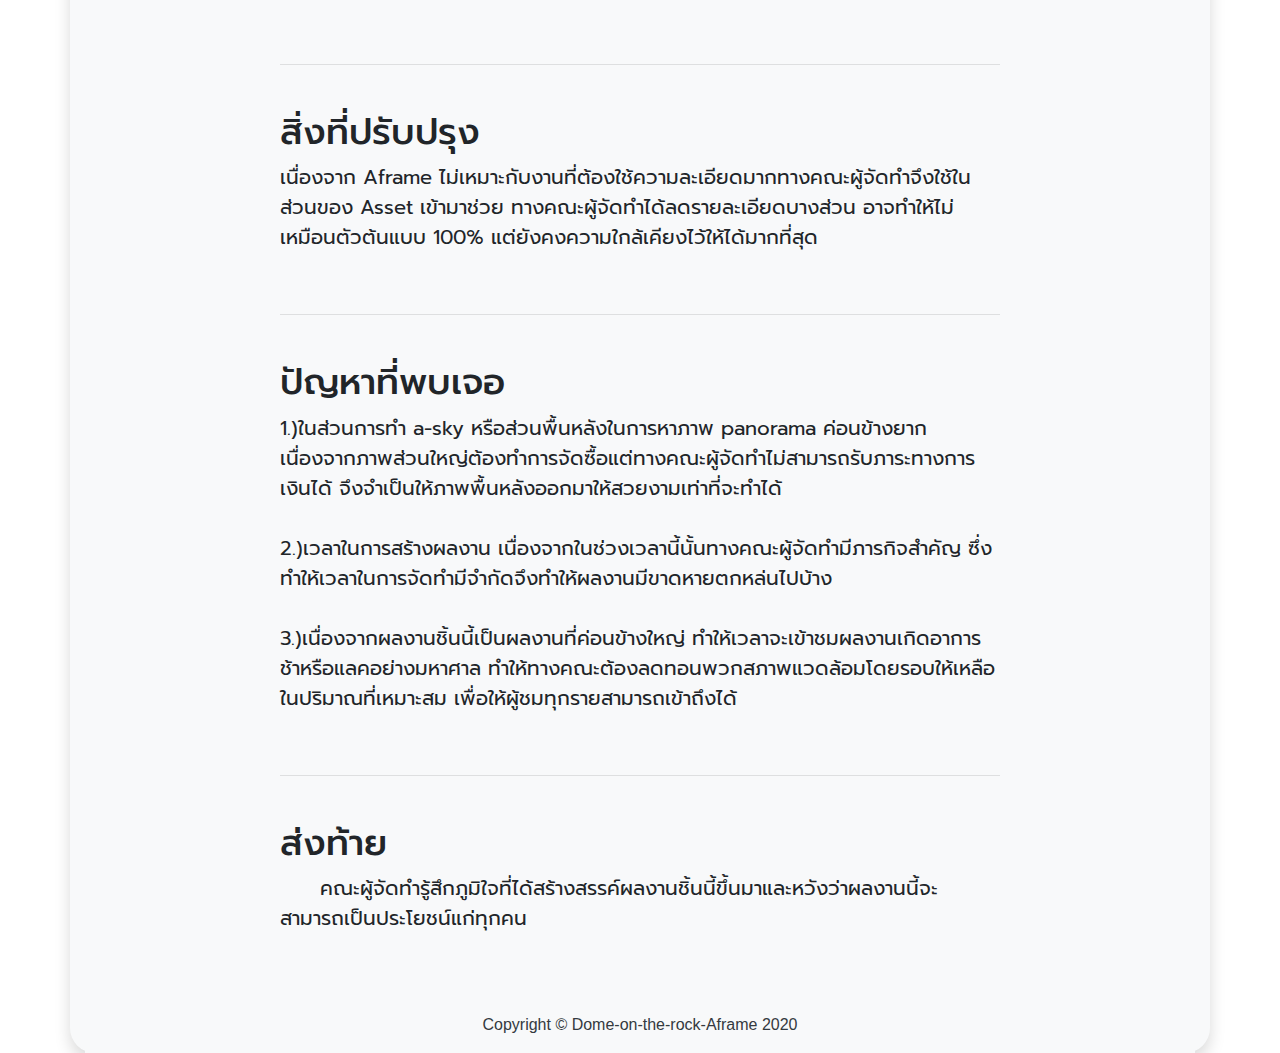
==== commit 3b09c036: "adjust website style" ====
--- a/Website/index.html
+++ b/Website/index.html
@@ -8,7 +8,7 @@
   <meta name="description" content="">
   <meta name="author" content="">
 
-  <title>Dome of th rock</title>
+  <title>Dome on the rock</title>
   <link href="https://fonts.googleapis.com/css2?family=Prompt:wght@500&display=swap" rel="stylesheet">
   <link href="https://fonts.googleapis.com/css2?family=Prompt:wght@300&display=swap" rel="stylesheet">
   <link href="vendor/bootstrap/css/bootstrap.min.css" rel="stylesheet">
@@ -48,7 +48,7 @@
     </ul>
   </div>
 </nav>
-  
+
     <div class="container bg-light shadow" style="border-radius: 25px;" >
       <div class="row">
         <div class="col-lg-8 mx-auto" id="1"><br><br>
@@ -68,17 +68,14 @@
           <h2 style="font-family: 'Prompt', sans-serif;font-size: 36px;">ตัวอย่างผลงาน</h2>
           <img src="Assets/Preview1.jpg" style="height: 500px;width: 700px;margin-left: auto;display: block;margin-right: auto;" ><br>
           <img src="Assets/Preview2.jpg" style="height: 500px;width: 700px;margin-left: auto;display: block;margin-right: auto;" ><br>
-          
+
           <p>
             สามารถเข้าไปรับชมผลงานตัวเต็มได้ที่ <a target ="_blank" href="https://dome-of-the-rock.netlify.app/">>>>Click!!<<<</a>
-          </p>
-          <p>
-            สามารถเข้าไปรับชม  Github ของผลงานชิ้นนี้ <a target ="_blank" href="https://github.com/Suppanutpw/Dome-of-the-rock-Aframe">>>>Click!!<<<</a>
           </p>
 
           </ul>
         </div>
-      
+
       <div class="row">
         <div class="col-lg-8 mx-auto"><br>
           <hr class="w-100" id="2">
@@ -131,13 +128,11 @@
             </ul>
 
             <br><hr class="w-100" id="5"><br>
-            <h2 style="font-family: 'Prompt', sans-serif;font-size: 36px;">สิ่งที่ขับเน้นและลดทอน</h2>
+            <h2 style="font-family: 'Prompt', sans-serif;font-size: 36px;">สิ่งที่ปรับปรุง</h2>
             <p>
-              ในส่วนด้านเทคนิคนั้น ด้วยความที่ว่า Aframe นั้นสามารถนำรูปทรงต่างๆมารวมกันและแบ่งกันได้ ทางคณะจึงนำคุณสมบัติมาใช้ สำหรับแบ่งโครงสร้างของผลงานชิ้นนี้
-            </p>
-            
-            <p>
-              ส่วนด้านการลดทอนนั้น เนื่องจาก Afreame ไม่เหมาะกับงานที่ต้องใช้ความละเอียดมากทางคณะผู้จัดทำจึงใช้ในส่วนของ Asset เข้ามาช่วย ทางคณะผู้จัดทำได้ลดรายละเอียดบางส่วน อาจทำให้ไม่เหมือนตัวต้นแบบ 100% แต่ยังคงความใกล้เคียงไว้ให้ได้มากที่สุด
+              เนื่องจาก Aframe ไม่เหมาะกับงานที่ต้องใช้ความละเอียดมากทางคณะผู้จัดทำจึงใช้ในส่วนของ Asset เข้ามาช่วย ทางคณะผู้จัดทำได้ลดรายละเอียดบางส่วน อาจทำให้ไม่เหมือนตัวต้นแบบ 100% แต่ยังคงความใกล้เคียงไว้ให้ได้มากที่สุด
+              <br>
+
             </p>
 
             <br><hr class="w-100" id="6"><br>
@@ -153,12 +148,8 @@
             <br><hr class="w-100" id="7"><br>
             <h2 style="font-family: 'Prompt', sans-serif;font-size: 36px;">ส่งท้าย</h2>
             <p style="text-indent: 2em;">
-              คณะผู้จัดทำรู้สึกภูมิใจที่ได้สร้างสรรค์ผลงานชิ้นนี้ขึ้นมาและหวังว่าผลงานนี้จะสามารถเป็นประโยชน์แก่ทุกคนที่ได้เข้ามารับชม
+              คณะผู้จัดทำรู้สึกภูมิใจที่ได้สร้างสรรค์ผลงานชิ้นนี้ขึ้นมาและหวังว่าผลงานนี้จะสามารถเป็นประโยชน์แก่ทุกคน
             </p>
-
-
-
-
           </ul>
           <br>
         </div>
--- a/Website/css/gg.css
+++ b/Website/css/gg.css
@@ -13,4 +13,7 @@
 
 body {
     background-image: url('https://i.imgur.com/0zzyhOu.png');
+    background-repeat: no-repeat;
+    background-attachment: fixed;
+    background-size: 100% 100%;
 }
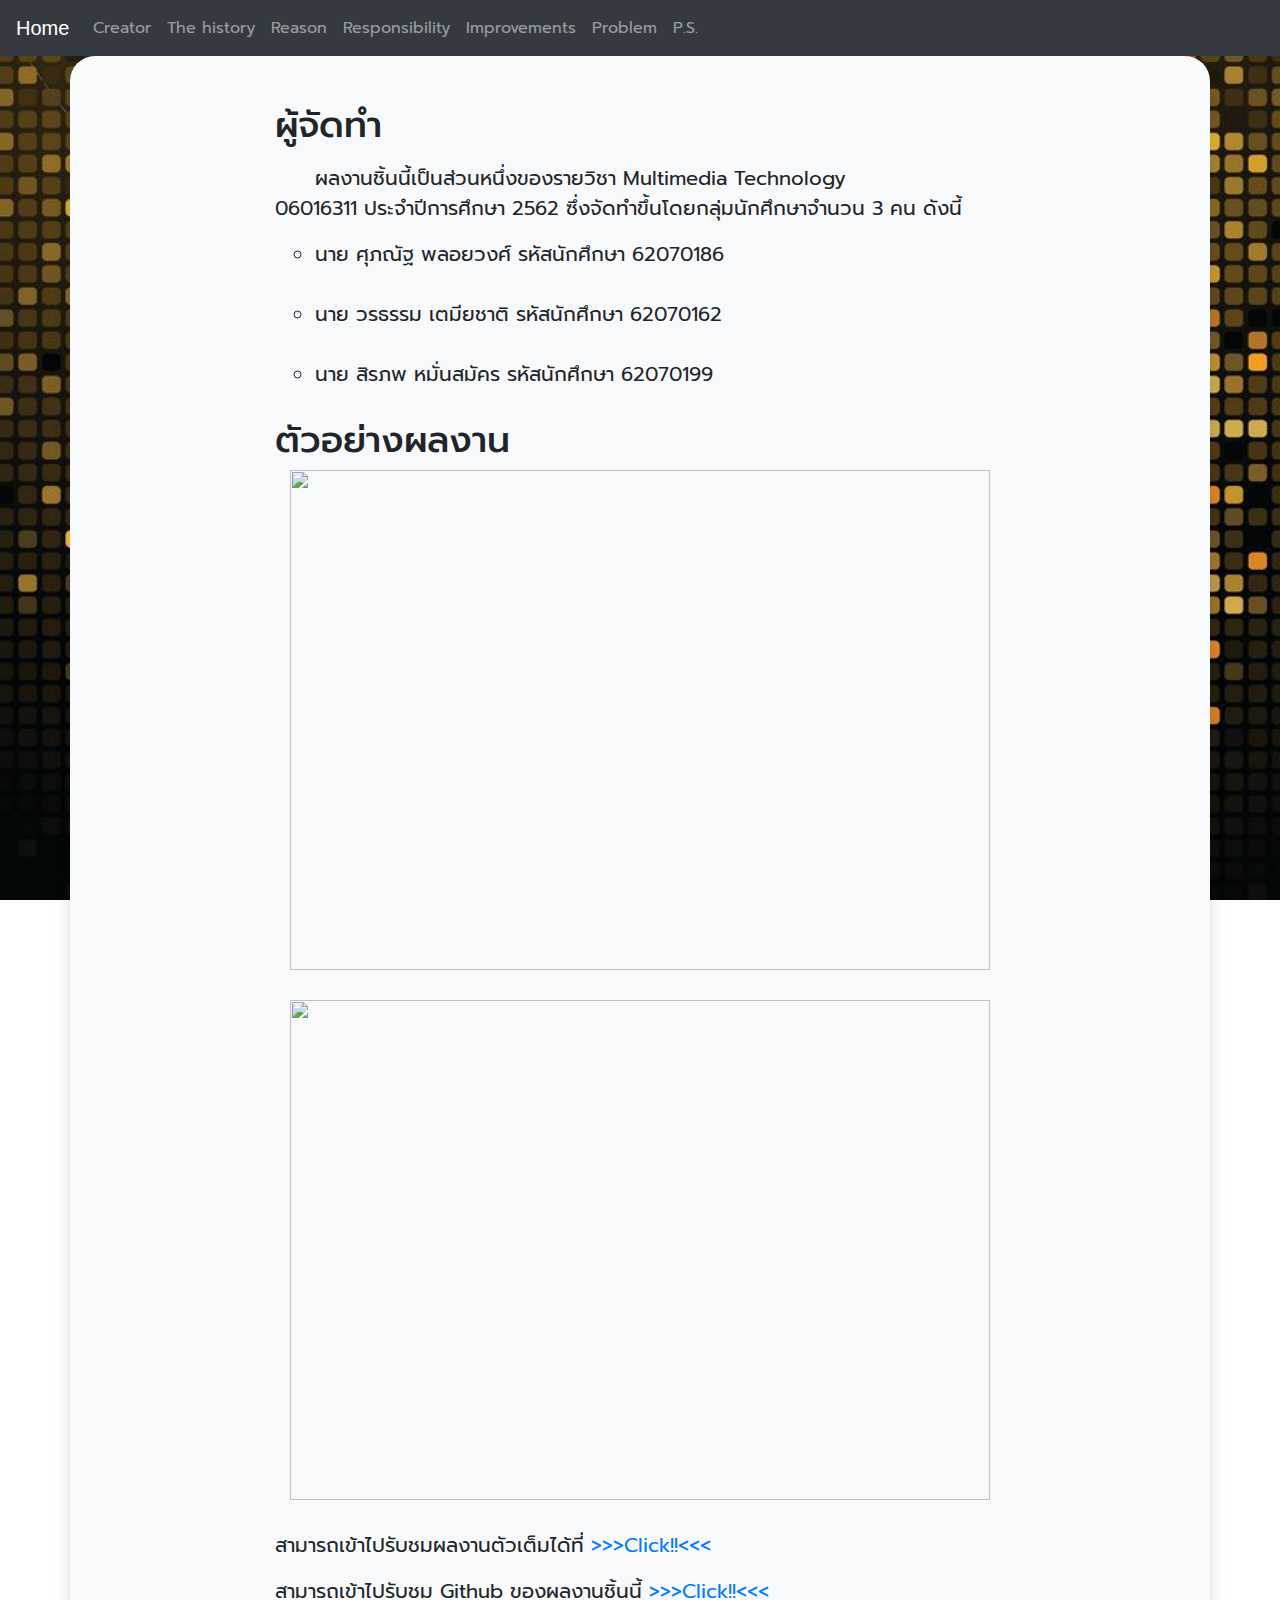
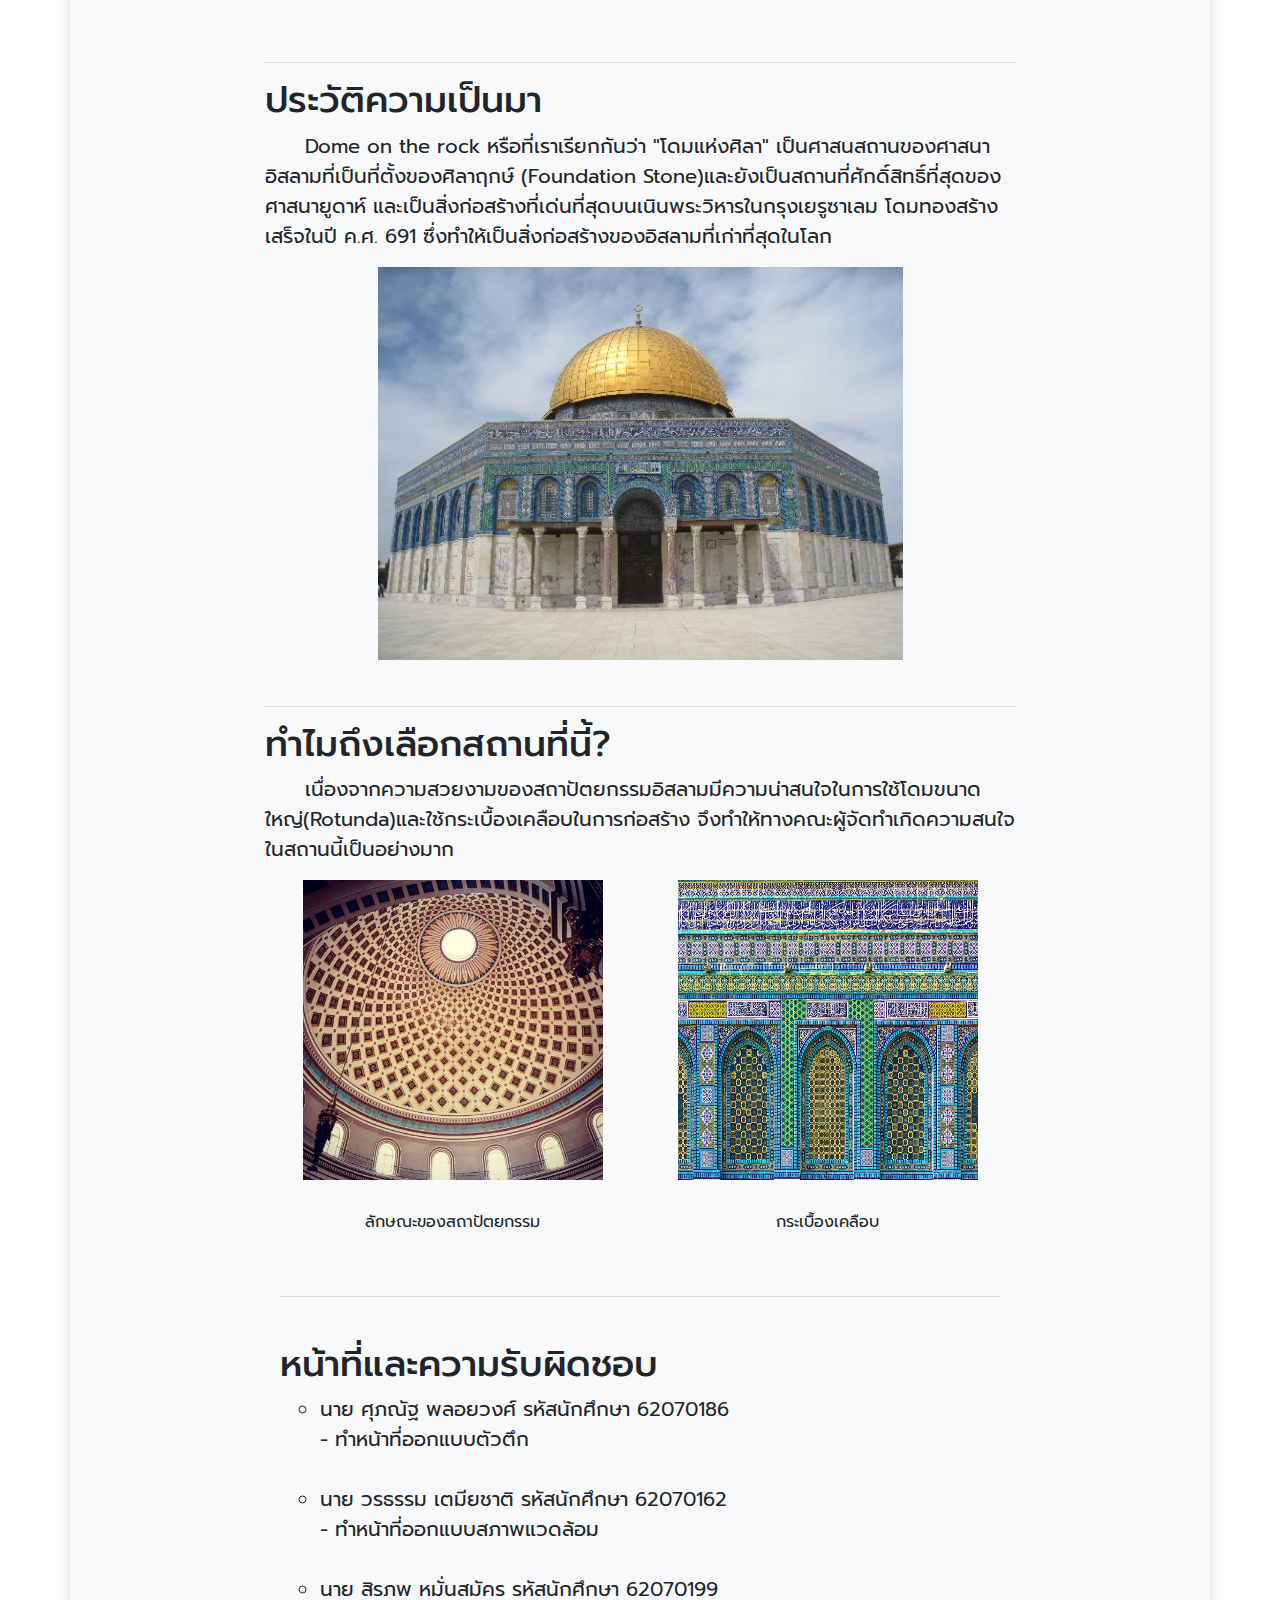
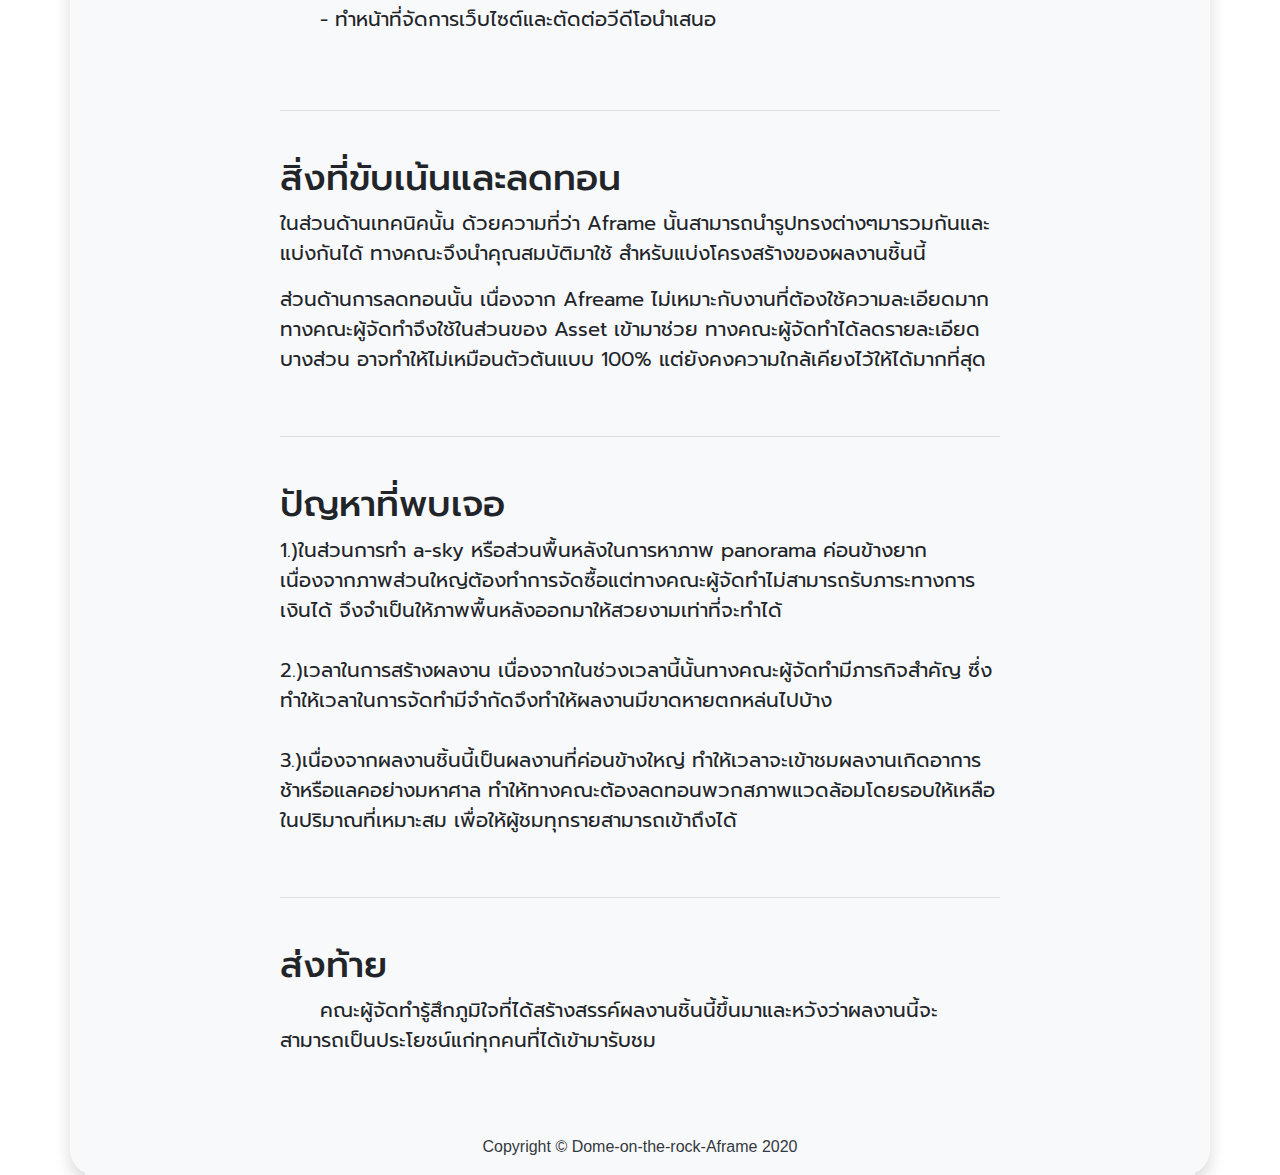
==== commit 5e08fe94: "Update index.html" ====
--- a/Website/index.html
+++ b/Website/index.html
@@ -8,7 +8,7 @@
   <meta name="description" content="">
   <meta name="author" content="">
 
-  <title>Dome on the rock</title>
+  <title>Dome of the rock</title>
   <link href="https://fonts.googleapis.com/css2?family=Prompt:wght@500&display=swap" rel="stylesheet">
   <link href="https://fonts.googleapis.com/css2?family=Prompt:wght@300&display=swap" rel="stylesheet">
   <link href="vendor/bootstrap/css/bootstrap.min.css" rel="stylesheet">
@@ -72,6 +72,9 @@
           <p>
             สามารถเข้าไปรับชมผลงานตัวเต็มได้ที่ <a target ="_blank" href="https://dome-of-the-rock.netlify.app/">>>>Click!!<<<</a>
           </p>
+          <p>
+            สามารถเข้าไปรับชม  Github ของผลงานชิ้นนี้ <a target ="_blank" href="https://github.com/Suppanutpw/Dome-of-the-rock-Aframe">>>>Click!!<<<</a>
+          </p>
 
           </ul>
         </div>
@@ -128,11 +131,13 @@
             </ul>
 
             <br><hr class="w-100" id="5"><br>
-            <h2 style="font-family: 'Prompt', sans-serif;font-size: 36px;">สิ่งที่ปรับปรุง</h2>
+            <h2 style="font-family: 'Prompt', sans-serif;font-size: 36px;">สิ่งที่ขับเน้นและลดทอน</h2>
             <p>
-              เนื่องจาก Aframe ไม่เหมาะกับงานที่ต้องใช้ความละเอียดมากทางคณะผู้จัดทำจึงใช้ในส่วนของ Asset เข้ามาช่วย ทางคณะผู้จัดทำได้ลดรายละเอียดบางส่วน อาจทำให้ไม่เหมือนตัวต้นแบบ 100% แต่ยังคงความใกล้เคียงไว้ให้ได้มากที่สุด
-              <br>
+              ในส่วนด้านเทคนิคนั้น ด้วยความที่ว่า Aframe นั้นสามารถนำรูปทรงต่างๆมารวมกันและแบ่งกันได้ ทางคณะจึงนำคุณสมบัติมาใช้ สำหรับแบ่งโครงสร้างของผลงานชิ้นนี้
+            </p>
 
+            <p>
+              ส่วนด้านการลดทอนนั้น เนื่องจาก Afreame ไม่เหมาะกับงานที่ต้องใช้ความละเอียดมากทางคณะผู้จัดทำจึงใช้ในส่วนของ Asset เข้ามาช่วย ทางคณะผู้จัดทำได้ลดรายละเอียดบางส่วน อาจทำให้ไม่เหมือนตัวต้นแบบ 100% แต่ยังคงความใกล้เคียงไว้ให้ได้มากที่สุด
             </p>
 
             <br><hr class="w-100" id="6"><br>
@@ -148,7 +153,7 @@
             <br><hr class="w-100" id="7"><br>
             <h2 style="font-family: 'Prompt', sans-serif;font-size: 36px;">ส่งท้าย</h2>
             <p style="text-indent: 2em;">
-              คณะผู้จัดทำรู้สึกภูมิใจที่ได้สร้างสรรค์ผลงานชิ้นนี้ขึ้นมาและหวังว่าผลงานนี้จะสามารถเป็นประโยชน์แก่ทุกคน
+              คณะผู้จัดทำรู้สึกภูมิใจที่ได้สร้างสรรค์ผลงานชิ้นนี้ขึ้นมาและหวังว่าผลงานนี้จะสามารถเป็นประโยชน์แก่ทุกคนที่ได้เข้ามารับชม
             </p>
           </ul>
           <br>
